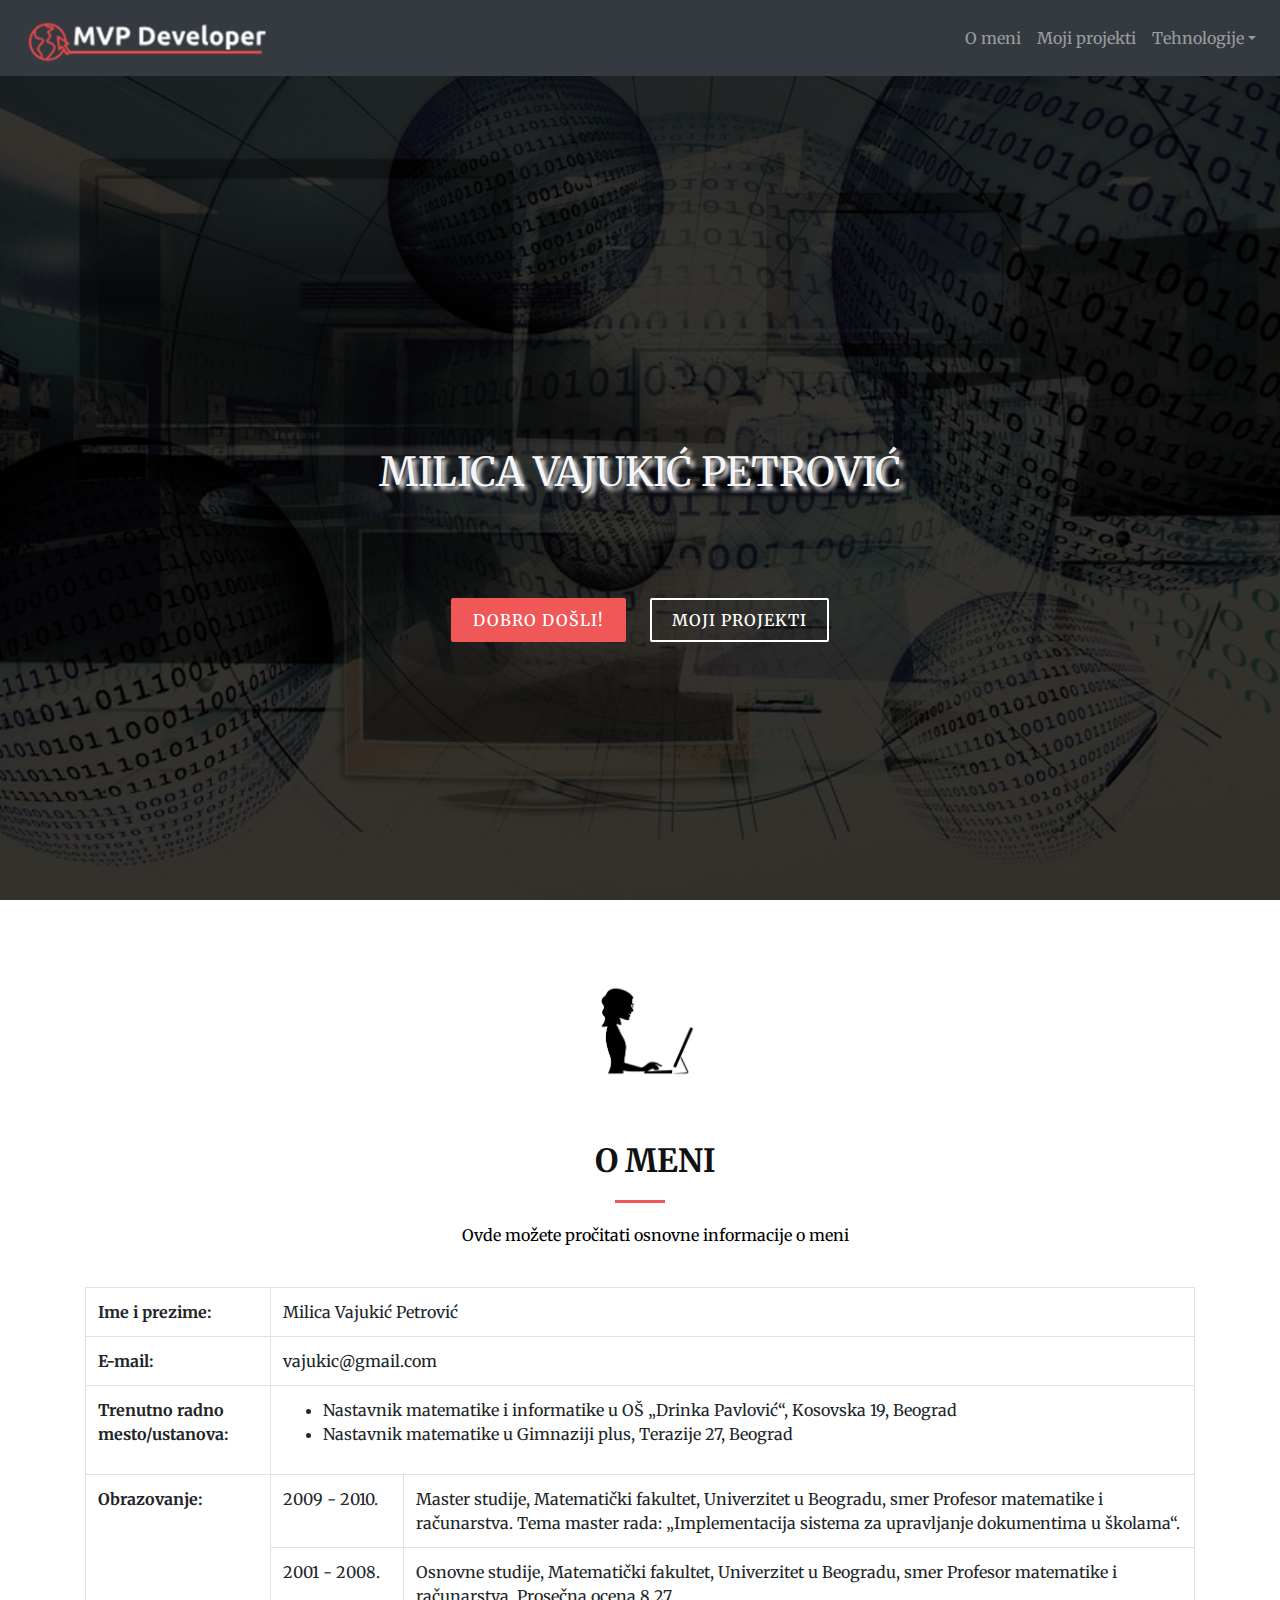
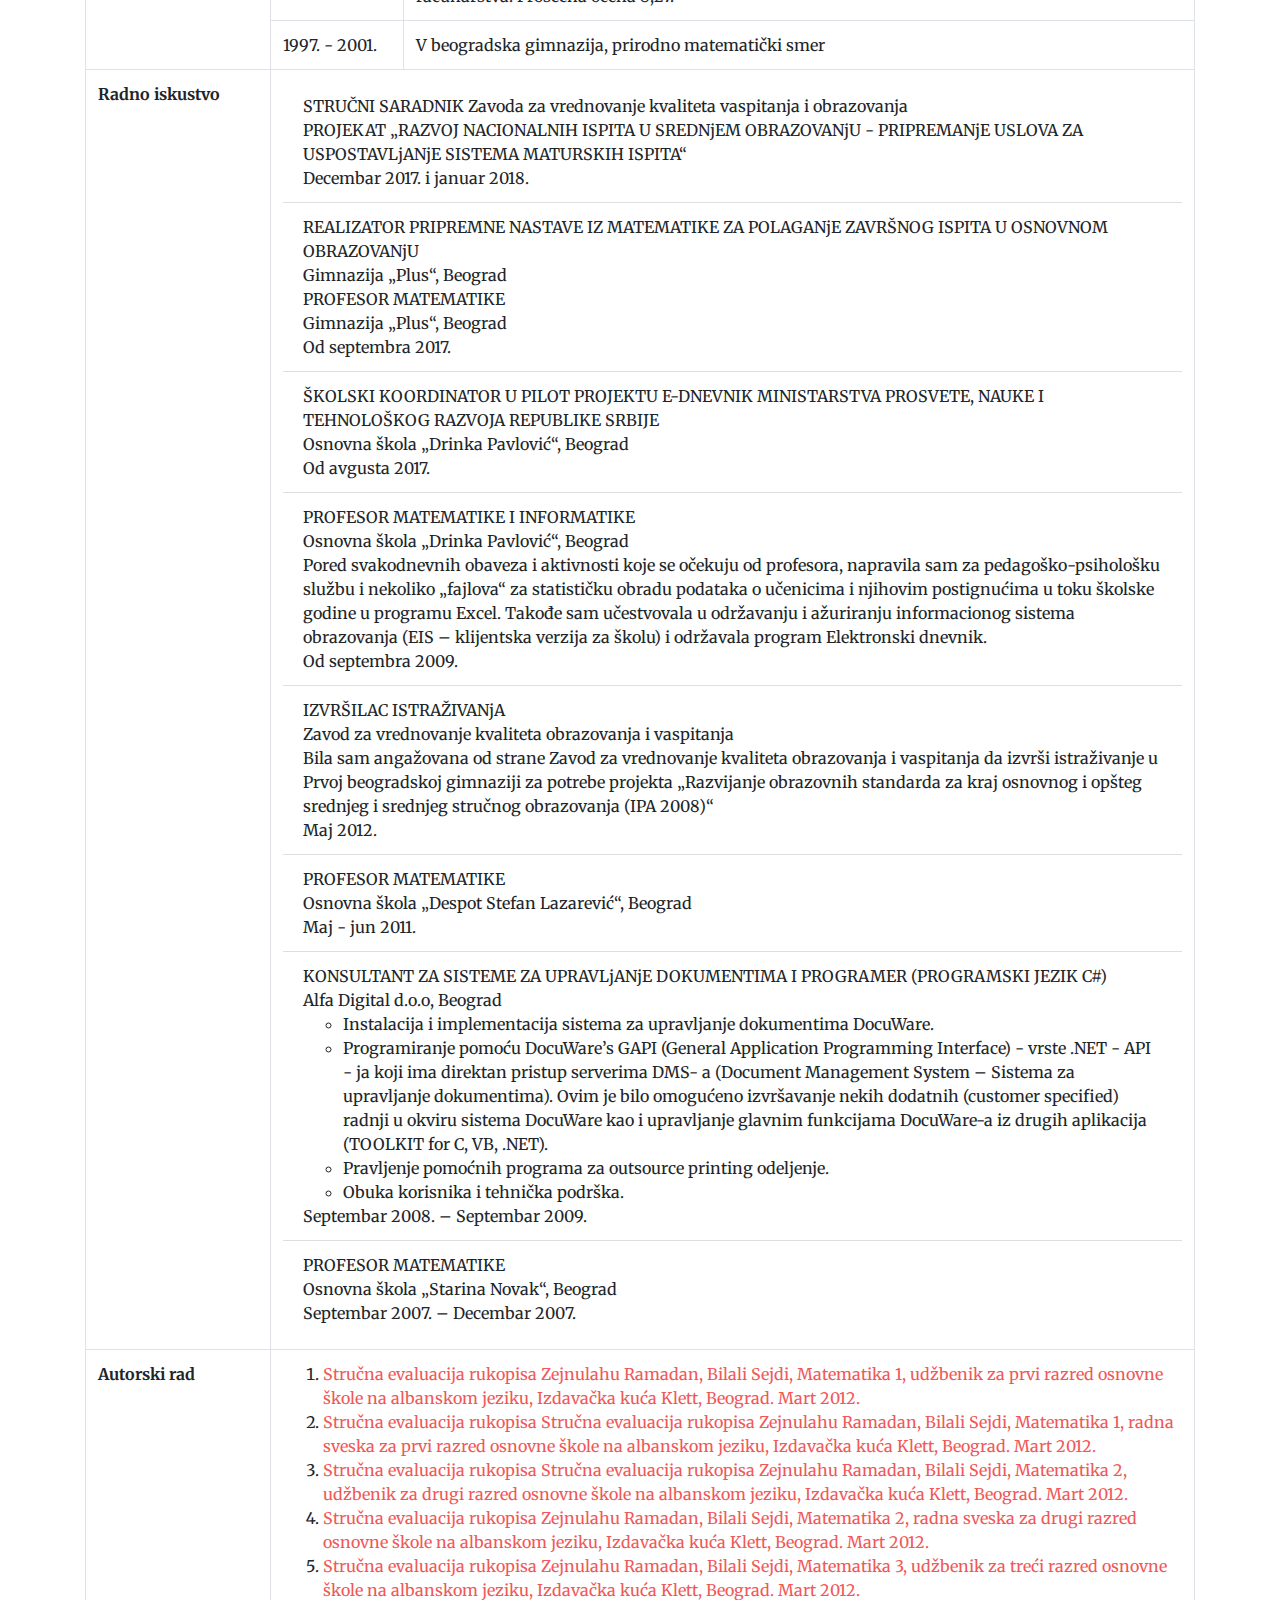
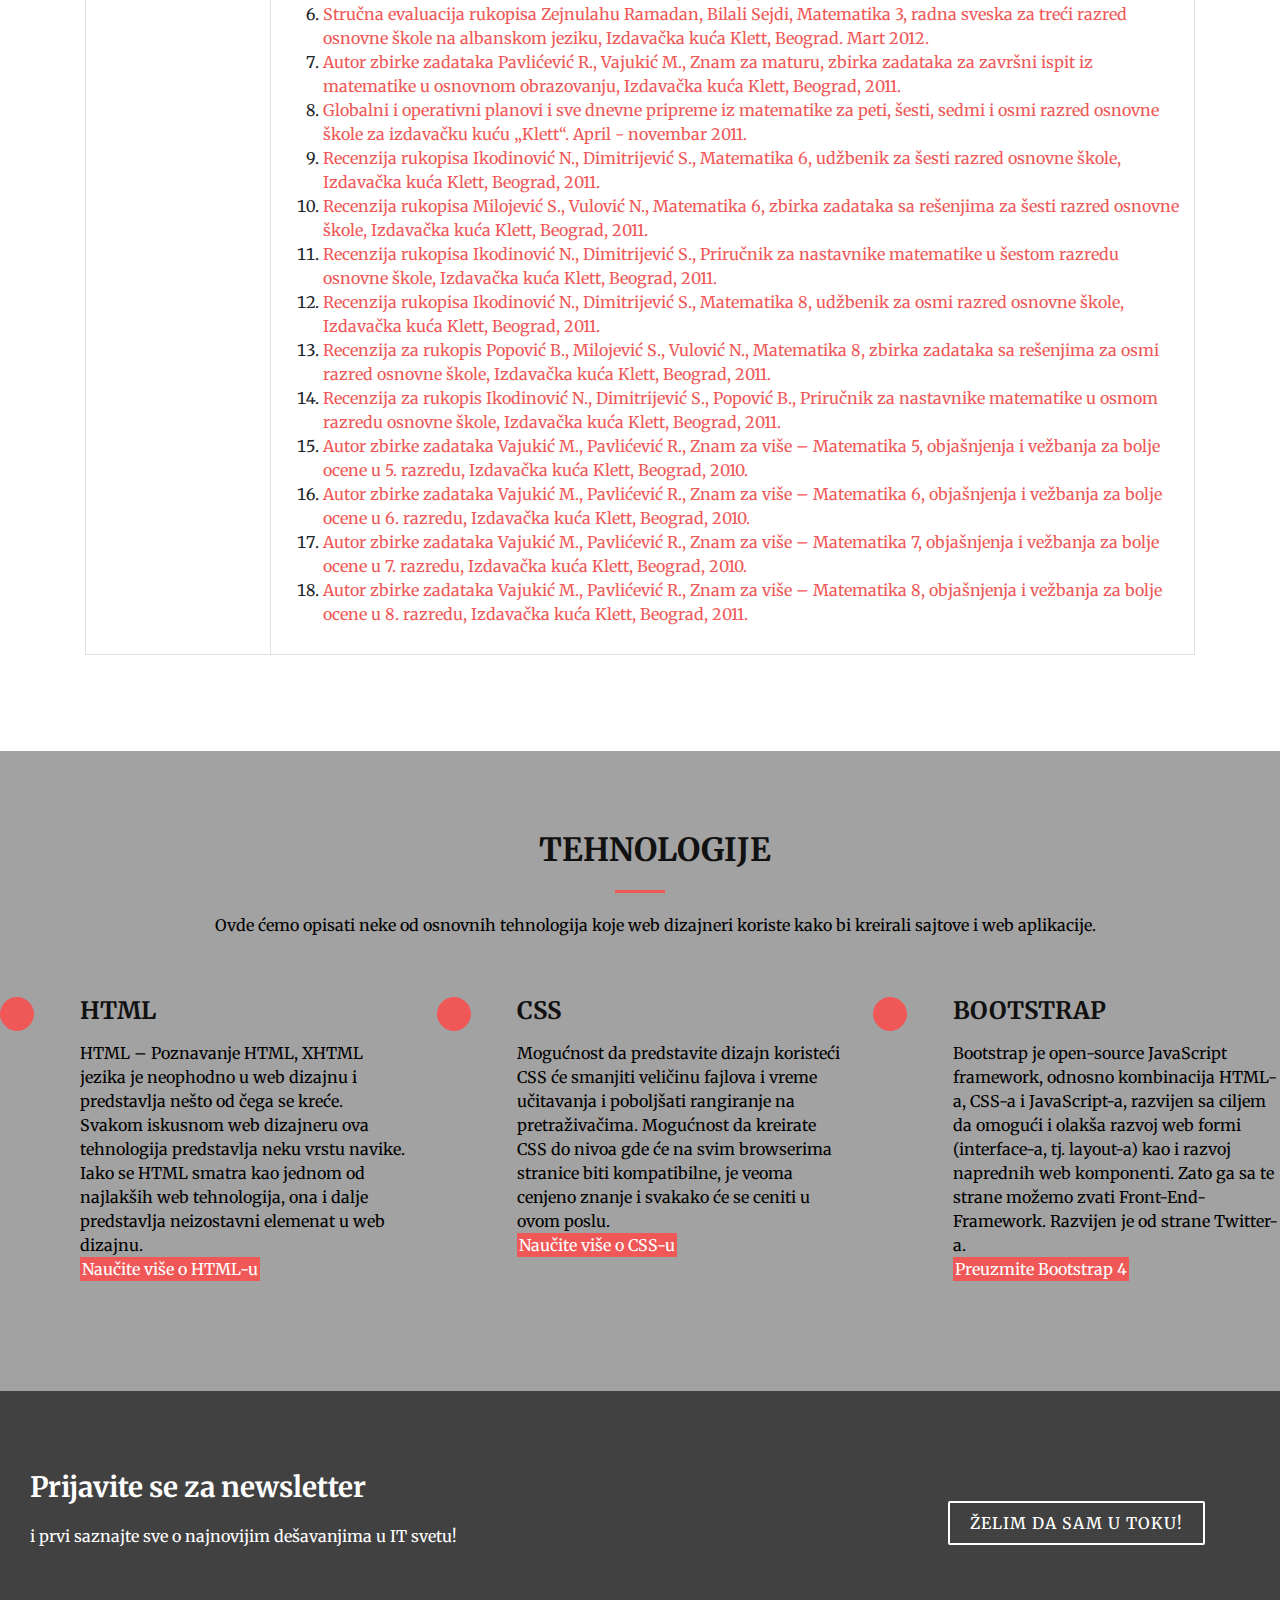
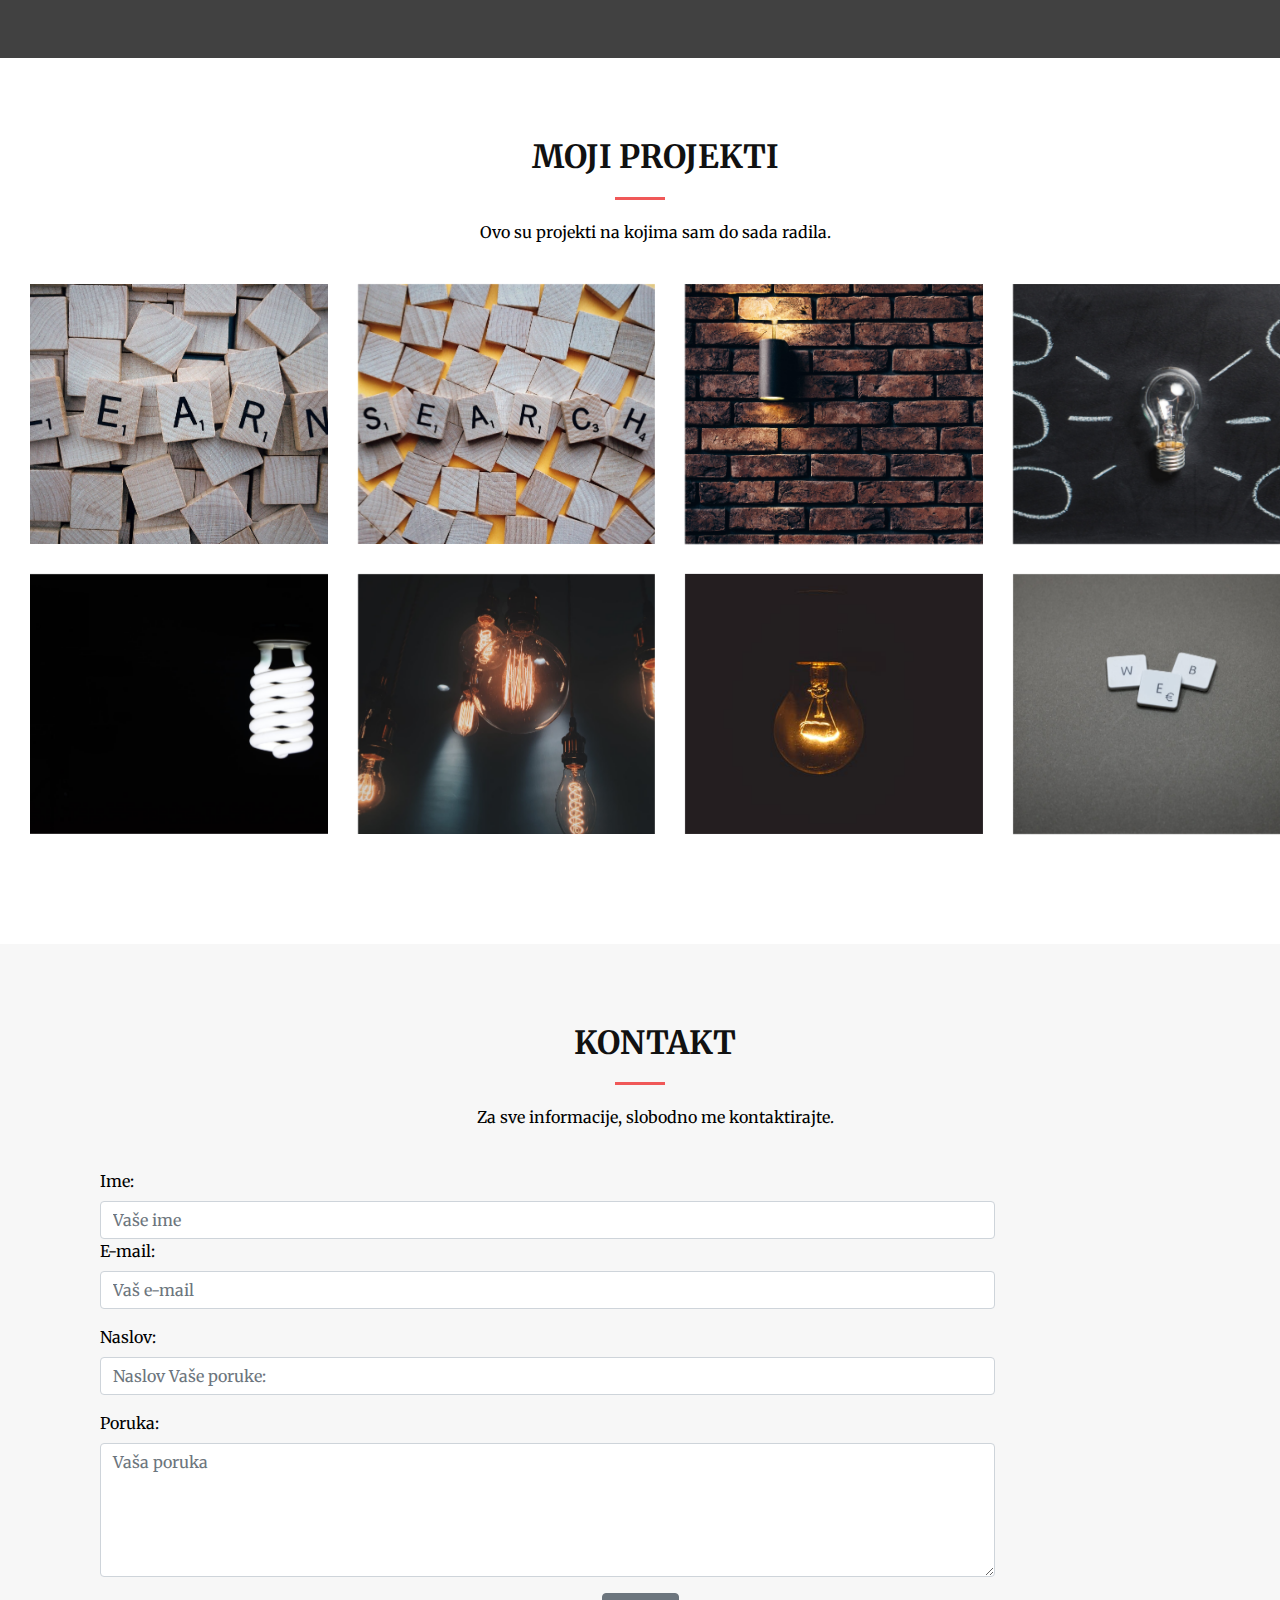
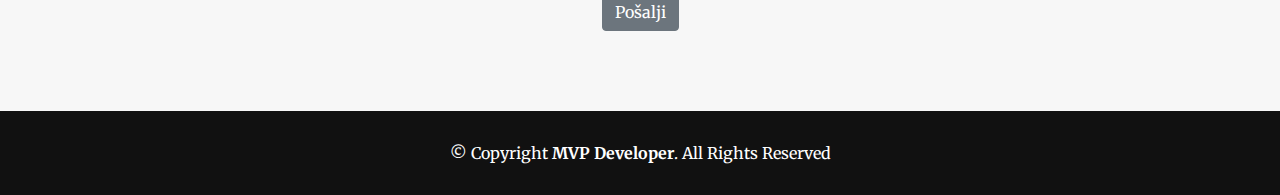
==== index.html @ 49ce1f2b "Prva verzija sajta" ====
<!DOCTYPE html>
<html lang="en">

<head>
  <meta charset="utf-8">
  <title>Milica Vajukic Petrović</title>
  <meta content="width=device-width, initial-scale=1.0" name="viewport">
  <meta content="" name="keywords">
  <meta content="" name="description">

  <link href="img/milica.ico" rel="shortcut icon">


  <!-- Google Fonts -->
  <link href="https://fonts.googleapis.com/css?family=Merriweather" rel="stylesheet">


  <link rel="stylesheet" href="https://maxcdn.bootstrapcdn.com/bootstrap/4.3.1/css/bootstrap.min.css">
  <script src="https://ajax.googleapis.com/ajax/libs/jquery/3.3.1/jquery.min.js"></script>
  <script src="https://cdnjs.cloudflare.com/ajax/libs/popper.js/1.14.7/umd/popper.min.js"></script>
  <script src="https://maxcdn.bootstrapcdn.com/bootstrap/4.3.1/js/bootstrap.min.js"></script>

  <link href="style.css" rel="stylesheet">
  <!-- ikonice za fb, ig, linkedin, twitter  -->
  <link rel='stylesheet' href='https://use.fontawesome.com/releases/v5.7.0/css/all.css'
    integrity='sha384-lZN37f5QGtY3VHgisS14W3ExzMWZxybE1SJSEsQp9S+oqd12jhcu+A56Ebc1zFSJ' crossorigin='anonymous'>

</head>

<body>

  <!--==========================
  NAVIGATION BAR
  ============================-->

  <nav class="navbar navbar-expand-md navbar navbar-dark bg-dark fixed-top">
    <a class="navbar-brand" href="#"><img src="img/logo.png" style="height:50px;"></a>

    <button class="navbar-toggler" type="button" data-toggle="collapse" data-target="#collapseid">
      <span class="navbar-toggler-icon"></span>
    </button>

    <div class="collapse navbar-collapse pull-right" id="collapseid">

      <ul class="navbar-nav ml-auto">

        <li class="nav-item">
          <a class="nav-link" href="#oMeni">O meni</a>
        </li>
        <li class="nav-item">
          <a class="nav-link" href="#portfolio">Moji projekti</a>
        </li>

        <li class="nav-item dropdown">
          <a class="nav-link dropdown-toggle" href="#" id="navbardrop" data-toggle="dropdown">Tehnologije</a>
          <div class="dropdown-menu">
            <a class="dropdown-item" href="#services">HTML</a>
            <a class="dropdown-item" href="#services">CSS</a>
            <a class="dropdown-item" href="#services">Boostrap</a>
          </div>
        </li>
      </ul>
    </div>
  </nav>

  <section id="omotac">
    <div class="omotac-container">

      <h1 class="mx-auto">Milica Vajukić Petrović</h1>
      <br>
      <br>
      <br>
      <div class="actions">
        <a href="#oMeni" class="dugme1">Dobro došli!</a>
        <a href="#portfolio" class="dugme2">Moji projekti</a>
      </div>
    </div>
    </div>
  </section>



  <!--==========================
  Section O Meni
  ============================-->

  <section id="oMeni">
    <div class="container">
      <div class="row">
        <div class="col-md-12">
          <div class="infoMVP">
            <img class=" pic mx-auto d-block" src="img/mvp.png" alt="">
            <div class="social">
              <a href="https://twitter.com"><i class="fab fa-twitter"></i></a>
              <a href="https://www.facebook.com"><i class="fab fa-facebook"></i></a>
              <a href="https://www.linkedin.com"><i class="fab fa-linkedin"></i></a>
              <a href="https://www.instagram.com"><i class="fab fa-instagram"></i></a>
            </div>
          </div>

          <h3 class="section-title">O meni</h3>
          <div class="section-title-divider"></div>
          <p class="section-description">Ovde možete pročitati osnovne informacije o meni</p>
          <div class="table-responsive-sm">
            <table class="table table-bordered table-hover">
              <tr>
                <th>Ime i prezime:</th>
                <td colspan="2">Milica Vajukić Petrović</td>
              </tr>
              <tr>
                <th>E-mail:</th>
                <td colspan="2">vajukic@gmail.com</td>
              </tr>
              <tr>
                <th>Trenutno radno mesto/ustanova:</th>
                <td colspan="2">
                  <ul>
                    <li>Nastavnik matematike i informatike u OŠ „Drinka Pavlović“,
                      Kosovska 19, Beograd</li>
                    <li>Nastavnik matematike u Gimnaziji plus, Terazije 27,
                      Beograd</li>
                  </ul>
                </td>
              </tr>
              <tr>
              <tr>
                <th rowspan="4">Obrazovanje:</th>
              <tr>
                <td style="width: 12%">2009 - 2010.</td>
                <td>Master studije, Matematički fakultet,
                  Univerzitet u Beogradu, smer Profesor matematike
                  i računarstva. Tema master rada: „Implementacija
                  sistema za upravljanje dokumentima u školama“.</td>
              </tr>
              <tr>
                <td>2001 - 2008.</td>
                <td>Osnovne studije, Matematički fakultet,
                  Univerzitet u Beogradu, smer Profesor matematike
                  i računarstva. Prosečna ocena 8,27.</td>
              </tr>
              <tr>
                <td>1997. - 2001.</td>
                <td>V beogradska gimnazija, prirodno matematički smer</td>
              </tr>
              </tr>
              <tr>
                <th>Radno iskustvo</th>
                <td colspan="2">
                  <ul class="list-group list-group-flush">
                    <li class="list-group-item">STRUČNI SARADNIK Zavoda za vrednovanje kvaliteta vaspitanja i
                      obrazovanja
                      <br>
                      PROJEKAT „RAZVOJ NACIONALNIH ISPITA U SREDNjEM OBRAZOVANjU -
                      PRIPREMANjE USLOVA ZA USPOSTAVLjANjE SISTEMA MATURSKIH ISPITA“
                      <br>Decembar 2017. i januar 2018.</li>
                    <li class="list-group-item">REALIZATOR PRIPREMNE NASTAVE IZ MATEMATIKE ZA
                      POLAGANjE ZAVRŠNOG ISPITA U OSNOVNOM OBRAZOVANjU
                      <br>
                      Gimnazija „Plus“, Beograd
                      <br>
                      PROFESOR MATEMATIKE
                      <br>
                      Gimnazija „Plus“, Beograd
                      <br> Od septembra 2017.</li>
                    <li class="list-group-item">ŠKOLSKI KOORDINATOR U PILOT PROJEKTU E-DNEVNIK MINISTARSTVA PROSVETE,
                      NAUKE I TEHNOLOŠKOG RAZVOJA REPUBLIKE SRBIJE
                      <br>
                      Osnovna škola „Drinka Pavlović“, Beograd
                      <br> Od avgusta 2017.</li>
                    <li class="list-group-item">PROFESOR MATEMATIKE I INFORMATIKE
                      <br> Osnovna škola „Drinka Pavlović“, Beograd
                      <br> Pored svakodnevnih obaveza i aktivnosti koje se očekuju
                      od profesora, napravila sam za pedagoško-psihološku službu i
                      nekoliko „fajlova“ za statističku obradu podataka o učenicima i
                      njihovim postignućima u toku školske godine u programu Excel.
                      Takođe sam učestvovala u održavanju i ažuriranju informacionog
                      sistema obrazovanja (EIS – klijentska verzija za školu) i
                      održavala program Elektronski dnevnik. <br>
                      Od septembra 2009.</li>
                    <li class="list-group-item">IZVRŠILAC ISTRAŽIVANjA
                      <br> Zavod za vrednovanje kvaliteta obrazovanja i vaspitanja
                      <br> Bila sam angažovana od strane Zavod za vrednovanje kvaliteta
                      obrazovanja i vaspitanja da izvrši istraživanje u
                      Prvoj beogradskoj gimnaziji za potrebe projekta „Razvijanje
                      obrazovnih standarda za kraj osnovnog i opšteg srednjeg i
                      srednjeg stručnog obrazovanja (IPA 2008)“
                      <br>
                      Maj 2012.
                    </li>
                    <li class="list-group-item">PROFESOR MATEMATIKE
                      <br>
                      Osnovna škola „Despot Stefan Lazarević“, Beograd
                      <br>
                      Maj - jun 2011.
                    </li>
                    <li class="list list-group-item">

                      KONSULTANT ZA SISTEME ZA UPRAVLjANjE DOKUMENTIMA I PROGRAMER
                      (PROGRAMSKI JEZIK C#)
                      <br>
                      Alfa Digital d.o.o, Beograd
                      <br>
                      <ul>
                        <li> Instalacija i implementacija sistema za upravljanje
                          dokumentima DocuWare. </li>
                        <li>Programiranje pomoću DocuWare’s GAPI (General Application
                          Programming Interface) - vrste .NET - API - ja koji ima direktan
                          pristup serverima DMS- a (Document Management System –
                          Sistema za upravljanje dokumentima). Ovim je bilo omogućeno
                          izvršavanje nekih dodatnih (customer specified) radnji u okviru
                          sistema DocuWare kao i upravljanje glavnim funkcijama
                          DocuWare-a iz drugih aplikacija (TOOLKIT for C, VB, .NET). </li>
                        <li>Pravljenje pomoćnih programa za outsource printing odeljenje.</li>
                        <li>Obuka korisnika i tehnička podrška.</li>
                      </ul>
                      Septembar 2008. – Septembar 2009.
                    </li>
                    <li class="list list-group-item"> PROFESOR MATEMATIKE
                      <br> Osnovna škola „Starina Novak“, Beograd
                      <br> Septembar 2007. – Decembar 2007.</li>
                  </ul>
                </td>
              </tr>
              <tr>
                <th>Autorski rad</th>
                <td colspan="2">
                  <ol>
                    <li> <a
                        href="http://www.klett.rs/proizvod/udzbenici-na-jezicima-nacionalnih-manjina/albanski-jezik/matematika/matematika-1-udzbenik-n">Stručna
                        evaluacija rukopisa
                        Zejnulahu Ramadan, Bilali Sejdi, Matematika 1, udžbenik za prvi razred osnovne škole na
                        albanskom
                        jeziku, Izdavačka kuća Klett, Beograd. Mart 2012. </a></li>
                    <li>
                      <a
                        href="http://www.klett.rs/proizvod/udzbenici-na-jezicima-nacionalnih-manjina/albanski-jezik/matematika/matematika-1-radna-sves">Stručna
                        evaluacija rukopisa
                        Stručna evaluacija rukopisa
                        Zejnulahu Ramadan, Bilali Sejdi, Matematika 1, radna sveska za prvi razred osnovne škole na
                        albanskom jeziku, Izdavačka kuća Klett, Beograd. Mart 2012. </a></li>
                    </li>
                    <li><a
                        href="http://www.klett.rs/proizvod/udzbenici-na-jezicima-nacionalnih-manjina/albanski-jezik/matematika/matematika-2-udzbenik-n">Stručna
                        evaluacija rukopisa
                        Stručna evaluacija rukopisa
                        Zejnulahu Ramadan, Bilali Sejdi, Matematika 2, udžbenik za drugi razred osnovne škole na
                        albanskom jeziku, Izdavačka kuća Klett, Beograd. Mart 2012. </a>
                    </li>
                    <li><a
                        href="http://www.klett.rs/proizvod/udzbenici-na-jezicima-nacionalnih-manjina/albanski-jezik/matematika/matematika-2-radna-sves">
                        Stručna evaluacija rukopisa Zejnulahu Ramadan, Bilali Sejdi, Matematika 2, radna sveska za drugi
                        razred osnovne škole na albanskom
                        jeziku, Izdavačka kuća Klett, Beograd. Mart 2012.</a>
                    </li>
                    <li> <a
                        href="http://www.klett.rs/proizvod/udzbenici-na-jezicima-nacionalnih-manjina/albanski-jezik/matematika/matematika-3-udzbenik-n">
                        Stručna evaluacija rukopisa
                        Zejnulahu Ramadan, Bilali Sejdi, Matematika 3, udžbenik za treći razred osnovne škole na
                        albanskom
                        jeziku, Izdavačka kuća Klett, Beograd. Mart 2012.</a></li>
                    <li> <a
                        href="http://www.klett.rs/proizvod/udzbenici-na-jezicima-nacionalnih-manjina/albanski-jezik/matematika/matematika-3-radna-sves">
                        Stručna evaluacija rukopisa
                        Zejnulahu Ramadan, Bilali Sejdi, Matematika 3, radna sveska za treći razred osnovne škole na
                        albanskom jeziku, Izdavačka kuća Klett, Beograd. Mart 2012.</a></li>
                    <li> <a href="http://www.znamzavise.rs/index.php?spage_id=38&lang=srpski">
                        Autor zbirke zadataka
                        Pavlićević R., Vajukić M., Znam za maturu, zbirka zadataka za završni ispit iz matematike u
                        osnovnom obrazovanju, Izdavačka kuća Klett, Beograd, 2011.</a></li>
                    <li> <a href="http://www.klett.rs/baza-znanja/5549"> Globalni i operativni planovi i sve dnevne
                        pripreme iz matematike za peti, šesti, sedmi i
                        osmi
                        razred osnovne škole za izdavačku kuću „Klett“. April - novembar 2011. </a></li>
                    <li> <a href="http://www.klett.rs/node/2048"> Recenzija rukopisa
                        Ikodinović N., Dimitrijević S., Matematika 6, udžbenik za šesti razred osnovne škole, Izdavačka
                        kuća Klett, Beograd, 2011.</a></li>
                    <li> <a href="http://www.klett.rs/node/2049">
                        Recenzija rukopisa
                        Milojević S., Vulović N., Matematika 6, zbirka zadataka sa rešenjima za šesti razred osnovne
                        škole, Izdavačka kuća Klett, Beograd, 2011.</a></li>
                    <li> <a href="http://www.klett.rs/node/2033">
                        Recenzija rukopisa
                        Ikodinović N., Dimitrijević S., Priručnik za nastavnike matematike u šestom razredu osnovne
                        škole,
                        Izdavačka kuća Klett, Beograd, 2011.</a> </li>
                    <li> <a href="http://www.klett.rs/proizvod/osnovna-skola/osmi-razred/matematika-8-udzbenik">
                        Recenzija rukopisa
                        Ikodinović N., Dimitrijević S., Matematika 8, udžbenik za osmi razred osnovne škole, Izdavačka
                        kuća Klett, Beograd, 2011.</a></li>
                    <li> <a href="http://www.klett.rs/node/2056"> Recenzija za rukopis
                        Popović B., Milojević S., Vulović N., Matematika 8, zbirka zadataka sa rešenjima za osmi razred
                        osnovne škole, Izdavačka kuća Klett, Beograd, 2011. </a></li>
                    <li><a href="http://www.klett.rs/node/2035"> Recenzija za rukopis
                        Ikodinović N., Dimitrijević S., Popović B., Priručnik za nastavnike matematike u osmom razredu
                        osnovne škole, Izdavačka kuća Klett, Beograd, 2011.</a></li>
                    <li> <a href="http://www.znamzavise.rs/index.php?page_id=455&lang=srpski">
                        Autor zbirke zadataka
                        Vajukić M., Pavlićević R., Znam za više – Matematika 5, objašnjenja i vežbanja za bolje ocene u
                        5.
                        razredu, Izdavačka kuća Klett, Beograd, 2010.</a> </li>
                    <li> <a href="http://www.znamzavise.rs/index.php?page_id=458&lang=srpski">
                        Autor zbirke zadataka
                        Vajukić M., Pavlićević R., Znam za više – Matematika 6, objašnjenja i vežbanja za bolje ocene u
                        6.
                        razredu, Izdavačka kuća Klett, Beograd, 2010. </a> </li>
                    <li> <a href="http://www.znamzavise.rs/index.php?page_id=461&lang=srpski">
                        Autor zbirke zadataka
                        Vajukić M., Pavlićević R., Znam za više – Matematika 7, objašnjenja i vežbanja za bolje ocene u
                        7.
                        razredu, Izdavačka kuća Klett, Beograd, 2010. </a></li>
                    <li> <a href="http://www.znamzavise.rs/index.php?page_id=464&lang=srpski"> Autor zbirke zadataka
                        Vajukić M., Pavlićević R., Znam za više – Matematika 8, objašnjenja i vežbanja za bolje ocene u
                        8.
                        razredu, Izdavačka kuća Klett, Beograd, 2011.</a>
                    </li>
                  </ol>
                </td>
              </tr>
            </table>
          </div>

        </div>
      </div>
  </section>

  <!--==============================
  Section o nekim web tehnologijama
  ===================================-->
  <section id="tehn">

    <div class="row">
      <div class="col-md-12">
        <h3 class="section-title">Tehnologije</h3>
        <div class="section-title-divider"></div>
        <p class="section-description">Ovde ćemo opisati neke od osnovnih tehnologija koje web dizajneri koriste kako bi
          kreirali sajtove i web aplikacije.</p>
      </div>
    </div>

    <div class="row">
      <div class="col-md-4 service-item">
        <div id="html" class="service-icon"><i class="fab fa-html5"></i></div>
        <h4 class="service-title"><a href="https://www.w3schools.com/html/">HTML</a></h4>
        <p class="service-description">HTML – Poznavanje HTML, XHTML jezika je neophodno u web dizajnu i predstavlja
          nešto od čega se kreće. Svakom iskusnom web dizajneru ova tehnologija predstavlja neku vrstu navike. Iako se
          HTML smatra kao jednom od najlakših web tehnologija, ona i dalje predstavlja neizostavni elemenat u web
          dizajnu.
          <br>
          <a href="https://www.w3schools.com/html/" class="dugme1">Naučite više o HTML-u</a>
        </p>
      </div>
      <div class="col-md-4 service-item">
        <div class="service-icon"><i class="fab fa-css3-alt"></i></div>
        <h4 class="service-title"><a href="https://www.w3schools.com/css/">CSS</a></h4>
        <p class="service-description">Mogućnost da predstavite dizajn koristeći CSS će smanjiti veličinu fajlova i
          vreme učitavanja i poboljšati rangiranje na pretraživačima. Mogućnost da kreirate CSS do nivoa gde će na
          svim browserima stranice biti kompatibilne, je veoma cenjeno znanje i svakako će se ceniti u ovom poslu.
          <br>
          <a href="https://www.w3schools.com/css/" class="dugme1">Naučite više o CSS-u</a>
        </p>
      </div>
      <div class="col-md-4 service-item">
        <!-- ne mogu da nađem ikonicu za Bootstrap -->
        <div class="service-icon"><i class="fab fa-blogger-b"></i></div>
        <h4 class="service-title"><a href="https://getbootstrap.com/">Bootstrap</a></h4>
        <p class="service-description">Bootstrap je open-source JavaScript framework, odnosno kombinacija HTML-a,
          CSS-a i JavaScript-a, razvijen sa ciljem da omogući i olakša razvoj web formi (interface-a, tj. layout-a)
          kao i razvoj naprednih web komponenti. Zato ga sa te strane možemo zvati Front-End-Framework.
          Razvijen je od strane Twitter-a.
          <br>
          <a href="https://getbootstrap.com/docs/4.3/getting-started/download/" class="dugme1">Preuzmite Bootstrap
            4</a>
        </p>
      </div>

    </div>

  </section>

  <!--==========================
  Newseletter Section
  ============================-->
  <section id="subscribe">
    <div class="row">
      <div class="col-md-8 ml">
        <h3 class="subscribe-title">Prijavite se za newsletter</h3>
        <p class="subscribe-text"> i prvi saznajte sve o najnovijim dešavanjima u IT svetu!</p>
      </div>
      <div class="col-md-4 subscribe-btn-container">
        <a class="subscribe-btn" href="newsletter.html">Želim da sam u toku!</a>
      </div>
    </div>

  </section>

  <!--=============================
  Porfolio Section - o projektima
  ==============================-->
  <section id="portfolio">
    <div class="row">
      <div class="col-md-12">
        <h3 class="section-title">Moji projekti</h3>
        <div class="section-title-divider"></div>
        <p class="section-description">Ovo su projekti na kojima sam do sada radila.</p>
      </div>
    </div>


    <div class="row">
      <div class="col-md-3">
        <a class="portfolio-item" style="background-image: url(img/1.jpeg);" href="">
          <div class="tekst">
            <h4>Prvi projekat</h4>
            <span>Ovo je fenomenalan prvi projekat.</span>
          </div>
        </a>
      </div>

      <div class="col-md-3">
        <a class="portfolio-item" style="background-image: url(img/2.jpeg);" href="">
          <div class="tekst">
            <h4>Drugi projekat</h4>
            <span>Ovo je briljantan drugi projekat.</span>
          </div>
        </a>
      </div>

      <div class="col-md-3">
        <a class="portfolio-item" style="background-image: url(img/3.jpeg);" href="">
          <div class="tekst">
            <h4>Treći projekat</h4>
            <span>Ovo je poseban treći projekat.</span>
          </div>
        </a>
      </div>

      <div class="col-md-3">
        <a class="portfolio-item" style="background-image: url(img/4.jpeg);" href="">
          <div class="tekst">
            <h4>Četvrti projekat</h4>
            <span>Ovo je impresivan četvrti projekat.</span>
          </div>
        </a>
      </div>

      <div class="col-md-3">
        <a class="portfolio-item" style="background-image: url(img/5.jpeg);" href="">
          <div class="tekst">
            <h4>Peti projekat</h4>
            <span>Ovo je vanserijski peti projekat.</span>
          </div>
        </a>
      </div>

      <div class="col-md-3">
        <a class="portfolio-item" style="background-image: url(img/6.jpeg);" href="">
          <div class="tekst">
            <h4>Šesti projekat</h4>
            <span>Ovo je odličan šesti projekat</span>
          </div>
        </a>
      </div>

      <div class="col-md-3">
        <a class="portfolio-item" style="background-image: url(img/7.jpeg);" href="">
          <div class="tekst">
            <h4>Sedmi projekat</h4>
            <span>Ovo je sjajan sedmi projekat</span>
          </div>
        </a>
      </div>

      <div class="col-md-3">
        <a class="portfolio-item" style="background-image: url(img/8.jpeg);" href="">
          <div class="tekst">
            <h4>Osmi projekat</h4>
            <span>Ovo je poslednji osmi projekat.</span>
          </div>
        </a>
      </div>
    </div>
  </section>



  <!--==========================
  Kontakt Section
  ============================-->
  <section id="contact">
    <div class="row">
      <div class="col-md-12">
        <h3 class="section-title">Kontakt</h3>
        <div class="section-title-divider"></div>
        <p class="section-description">Za sve informacije, slobodno me kontaktirajte.</p>
      </div>
    </div>

    <div class="container">
      <form class="form-horizontal">
        <div class="form-group">
          <label class="control-label col-sm-2" for="name">Ime:</label>
          <div class="col-sm-10">
            <input type="name" class="form-control" id="name" placeholder="Vaše ime" name="name" data-rule="minlen:3"
              data-msg="Molim Vas, unesite ime od bar 3 karaktera.">
          </div>

          <div class="form-group">
            <label class="control-label col-sm-2" for="email">E-mail:</label>
            <div class="col-sm-10">
              <input type="email" class="form-control" id="email" placeholder="Vaš e-mail" name="email">
            </div>
          </div>
          <div class="form-group">
            <label class="control-label col-sm-2" for="subject">Naslov:</label>
            <div class="col-sm-10">
              <input type="subject" class="form-control" id="subject" placeholder="Naslov Vaše poruke:" name="subject">
            </div>
          </div>
          <div class="form-group">
            <label class="control-label col-sm-2" for="message">Poruka:</label>
            <div class="col-sm-10">
              <textarea class="form-control" name="message" rows="5" placeholder="Vaša poruka"></textarea>
            </div>
          </div>
        </div>
        <div class="text-center"><a href="#infoAlert" class="btn btn-secondary" role="button">Pošalji</a> </div>
      </form>
    </div>
    </div>
    </div>
  </section>
  <!--==========================
  Footer
============================-->
  <footer id="footer">
    <div class="container">
      <div class="row">
        <div class="col-md-12">
          <div class="copyright">
            &copy; Copyright <strong>MVP Developer</strong>. All Rights Reserved
          </div>
        </div>
      </div>
  </footer>


</body>

</html>
---- style.css ----
body {
    background: rgb(163, 162, 162);
    color: black;
    font-family: 'Merriweather', serif;
  }
  
  a {
    color:rgb(240, 88, 88);
    transition: 0.5s;
  }
  
  a:hover, a:active, a:focus {
    color: #03c5ec;
    outline: none;
    text-decoration: none;
  }
  
  p {
    padding: 0;
    margin: 0 0 30px 30px;
  }
  
  h1, h2, h3, h4, h5, h6 {
    font-family: 'Merriweather', serif;
    font-weight: 400;
    margin: 0 0 20px 30px;
    padding: 0;
  }
  
  h1 {    
      text-shadow: 4px 4px 4px rgb(243, 240, 240);  
      color: #f6f6f6;  
      text-align: center;
      text-transform: uppercase;
      animation: bounceIn 2s alternate infinite ease-in-out;      
      margin-top: 200px;
    }
    
    @keyframes bounceIn{
      0%, 100% { 
        transform: scale(0.1); 
        transform: scale(0.1);
        opacity: 0;
      } 
    
      33% { 
        transform: scale(1.2); 
        transform: scale(1.2);
        opacity: 1;
      } 
             
      66% { 
        transform: scale(0.8); 
        transform: scale(0.8);        
      }
    }
    
    
    
  #omotac {
    display: table;
    width: 100%;
    height: 100vh; /* 100% visine pregledača */
    background: url(img/monitor-862116_960_720.jpg) top center;
    background-size: cover;
  }
        
  #omotac .omotac-container {    
    /* zatamljena pozadina */
    background: rgba(0, 0, 0, 0.8);
    display: table-cell;
    margin: 0;
    padding: 0;
    text-align: center;
    vertical-align: middle;
  }
  
  #omotac .h1 {
    margin: 30px 0 10px 0;
    font-weight: 700;
    line-height: 48px;
    text-transform: uppercase;
    color: white;
  }
    
  #omotac h2 {
    color: #999;
    margin-bottom: 50px;
  }
    
  #omotac .actions a {
    font-family: 'Merriweather', serif;
    text-transform: uppercase;
    font-weight: 500;
    font-size: 16px;
    letter-spacing: 1px;
    display: inline-block;
    padding: 8px 20px;
    border-radius: 2px;   
    margin: 10px;
  }
  
  #omotac .dugme1 {
    background: rgb(240, 88, 88);
    border: 2px solid rgb(240, 88, 88);
    color: white;
  }
  
  #omotac .dugme1:hover {
    background: none;
    border: 2px solid white;
    color: white;
  }
  
  #omotac .dugme2 {
    border: 2px solid white;
    color: white;
  }
  
  #omotac .dugme2:hover {
    background:rgb(240, 88, 88);
    border: 2px solid rgb(240, 88, 88);
  }
      

    .section-title {
    font-size: 32px;
    color: #111;
    text-transform: uppercase;
    text-align: center;
    font-weight: 700;
  }

  .section-description {
    text-align: center;
    margin-bottom: 40px;
  }
   .section-title-divider {
    width: 50px;
    height: 3px;
    background:rgb(240, 88, 88);
    margin: 0 auto;
    margin-bottom: 20px;
  }
    
  #oMeni {
    background: white;
    padding: 80px 0;
  }
    
  
   #tehn {   
    padding: 80px 0 60px 0;
  }

  #tehn .dugme1 {
    background: rgb(240, 88, 88);
    border: 2px solid rgb(240, 88, 88);
    color: white;
  }
  
  #tehn .dugme1:hover {
    background: none;
    border: 2px solid rgb(98,98,98);
    color: rgb(98,98,98);
  }
  
  #tehn .service-item {
    margin-bottom: 20px;
    margin-top: 20px;
  }
  
  #tehn .service-icon {
    float: left;
    background:rgb(240, 88, 88);
    padding: 16px;
    border-radius: 50%;
    transition: 0.5s;
    border: 1px solid rgb(240, 88, 88);
  }
  
  #tehn .service-icon i {
    color: white;
    font-size: 24px;
  }
  
  #tehn .service-item:hover .service-icon {
    background: white;
  }
  
  #tehn .service-item:hover .service-icon i {
    color:rgb(240, 88, 88);
  }
  
  #tehn .service-title {
    margin-left: 80px;
    font-weight: 700;
    margin-bottom: 15px;
    text-transform: uppercase;
  }
  
  #tehn .service-title a {
    color: #111;
  }
  
  #tehn .service-description {
    margin-left: 80px;
    line-height: 24px;
  }
  

  /* Subscribe Section
  --------------------------------*/
  #subscribe {
    background: linear-gradient(rgba(0, 0, 0, 0.6), rgba(0, 0, 0, 0.6)), url(../img/subscribe-bg.jpg) fixed center center;
    background-size: cover;
    padding: 80px 0;
  }
  
  #subscribe .subscribe-title {
    color: white;
    font-size: 28px;
    font-weight: 700;
  }
  
  #subscribe .subscribe-text {
    color: white;
  }
  
  #subscribe .subscribe-btn-container {
    text-align: center;
    padding-top: 20px;
  }
  
  #subscribe .subscribe-btn {
    font-family: 'Merriweather', serif;
    text-transform: uppercase;
    font-weight: 500;
    font-size: 16px;
    letter-spacing: 1px;
    display: inline-block;
    padding: 8px 20px;
    border-radius: 2px;
    transition: 0.5s;
    margin: 10px;
    border: 2px solid white;
    color: white;
  }
  
  #subscribe .subscribe-btn:hover {
    background:rgb(240, 88, 88);
    border: 2px solidrgb(240, 88, 88);
  }
  
  /* Portfolio Section
  --------------------------------*/
  #portfolio {
    background: white;
    padding: 80px 0;
  }
  
  #portfolio .portfolio-item {
    background-position: center center;
    background-size: cover;
    background-repeat: no-repeat;
    position: relative;
    height: 260px;
    width: 100%;
    display: table;
    overflow: hidden;
    margin-bottom: 30px;
    margin-left: 30px;
    
  }
  
  #portfolio .portfolio-item .tekst {
    height: 260px;
    background: white;
    display: table-cell;
    vertical-align: middle;
    opacity: 0;
    transition: 0.5s;
    text-align: center;
  }
  
  #portfolio .portfolio-item .tekst h4 {
    font-size: 16px;
    transition: transform 0.3s, opacity 0.3s;
    transform: translate3d(-10px, -20px, 0);
    font-weight: 700;
    color: #333333;
  }
  
  #portfolio .portfolio-item .tekst span {
    display: block;
    color: #666666;
    font-size: 13px;
    transition: transform 0.3s, opacity 0.3s;
    transform: translate3d(10px, 20px, 0);
  }
  
  #portfolio .portfolio-item:hover .tekst {
    opacity: 0.8;
  }
  
  #portfolio .portfolio-item:hover .tekst h4 {
    transform: translate3d(0, 0, 0);
  }
  
  #portfolio .portfolio-item:hover .tekst span {
    transform: translate3d(0, 0, 0);
  }
   
  .infoMVP {
    text-align: center;
    display: flex-grow;
    margin-bottom: 20px;
  }
  
  .infoMVP .pic {
    margin-bottom: 15px;
    overflow: hidden;
    height: 100px;    
  }
  
  #oMeni .infoMVP .pic img {
    max-width: 70%;
  }
  
  #oMeni .infoMVP h4 {
    font-weight: 700;
    margin-bottom: 2px;
  }
  
  #oMeni .infoMVP .social {
    margin-top: 15px;
  }
  
  #oMeni .infoMVP .social a {
    color: #b3b3b3;
  }
  
  #oMeni .infoMVP .social a:hover {
    color:rgb(240, 88, 88);
  }
  
  #oMeni .infoMVP .social i {
    font-size: 18px;
    margin: 0 2px;
  }
  
  
  #contact {
    background: #f7f7f7;
    padding: 80px 0;
  }
  
  #contact .info {
    color: #333333;
  }
   
  #footer {
    background: #111;
    padding: 30px 0;
    color: white;
  }
  
  #footer .copyright {
    text-align: center;
  }
  
    
  #n {
    color: white;
    font-style: initial;
    background: linear-gradient(to left, rgba(236, 231, 231, 0), rgb(121, 116, 116));
  
  }

  #newsLetter img{
    float: right;
    border-width:5px;  
    border-style:ridge;


  }
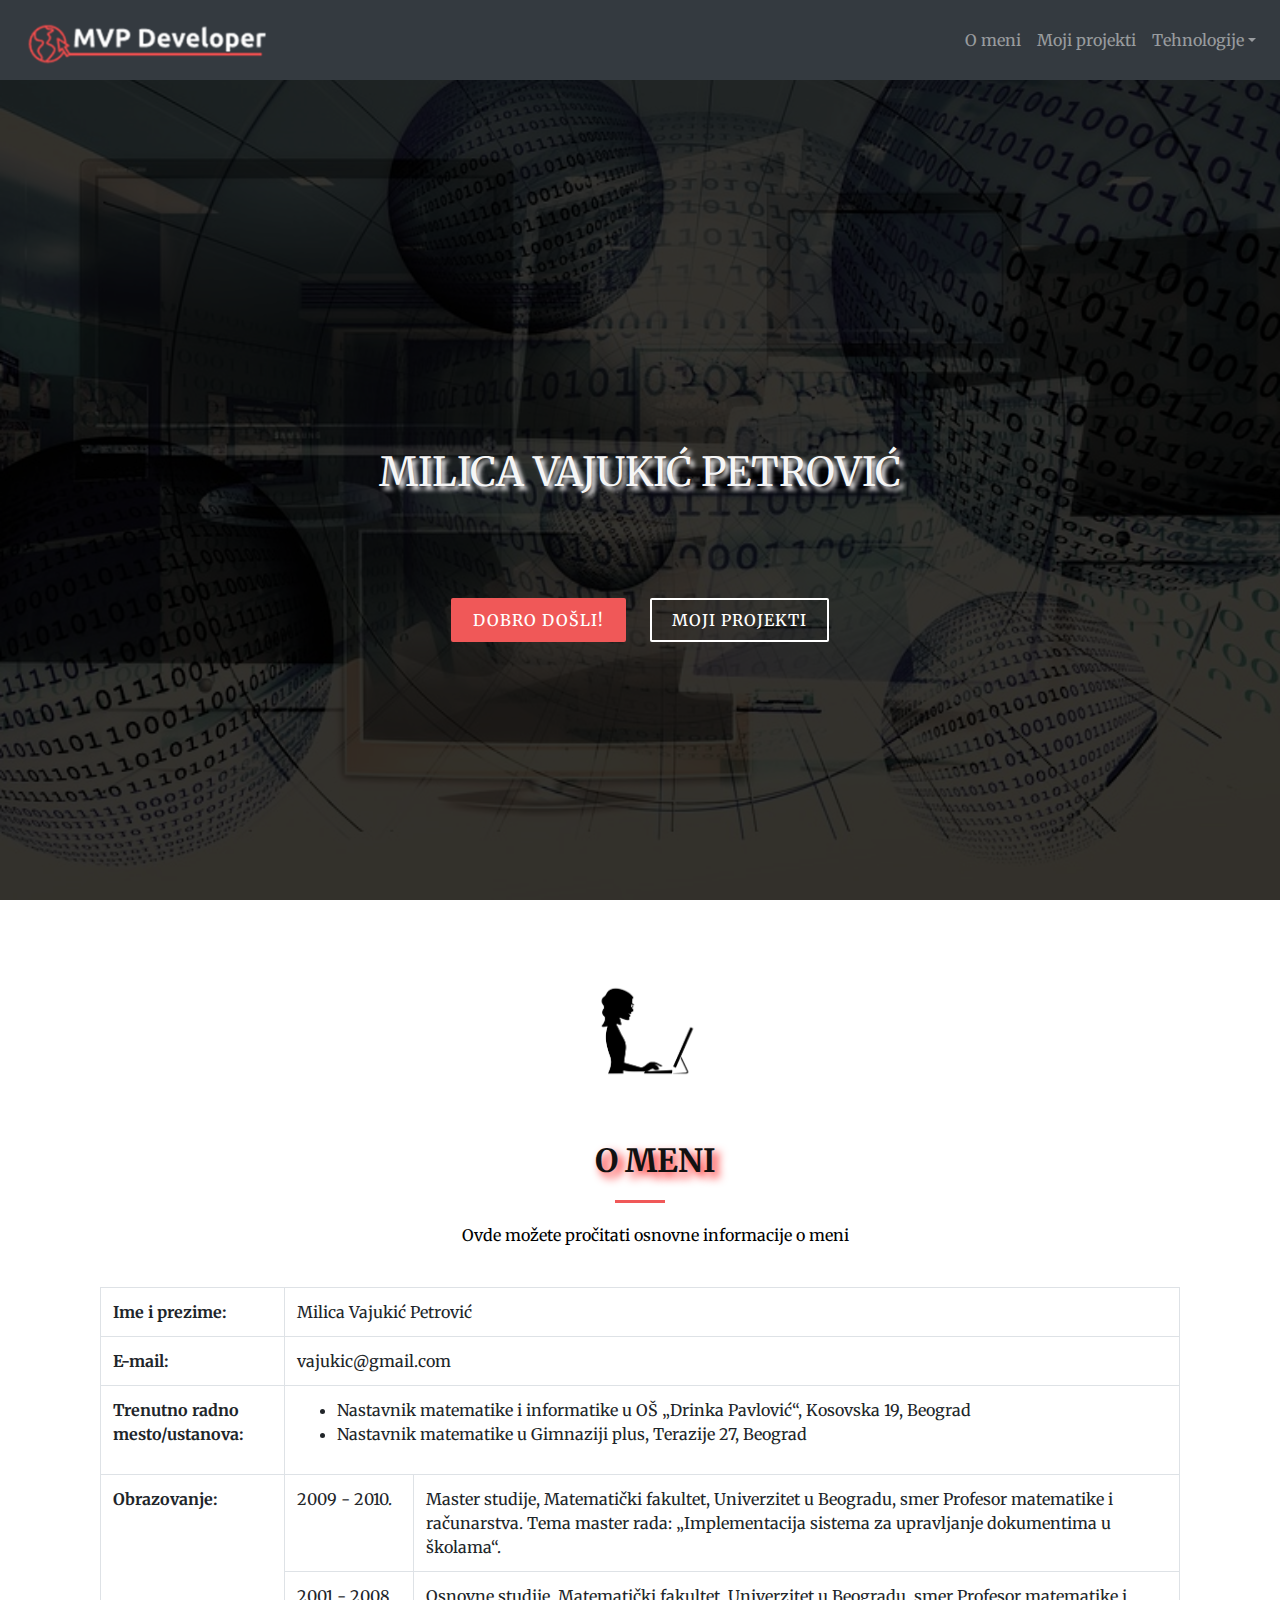
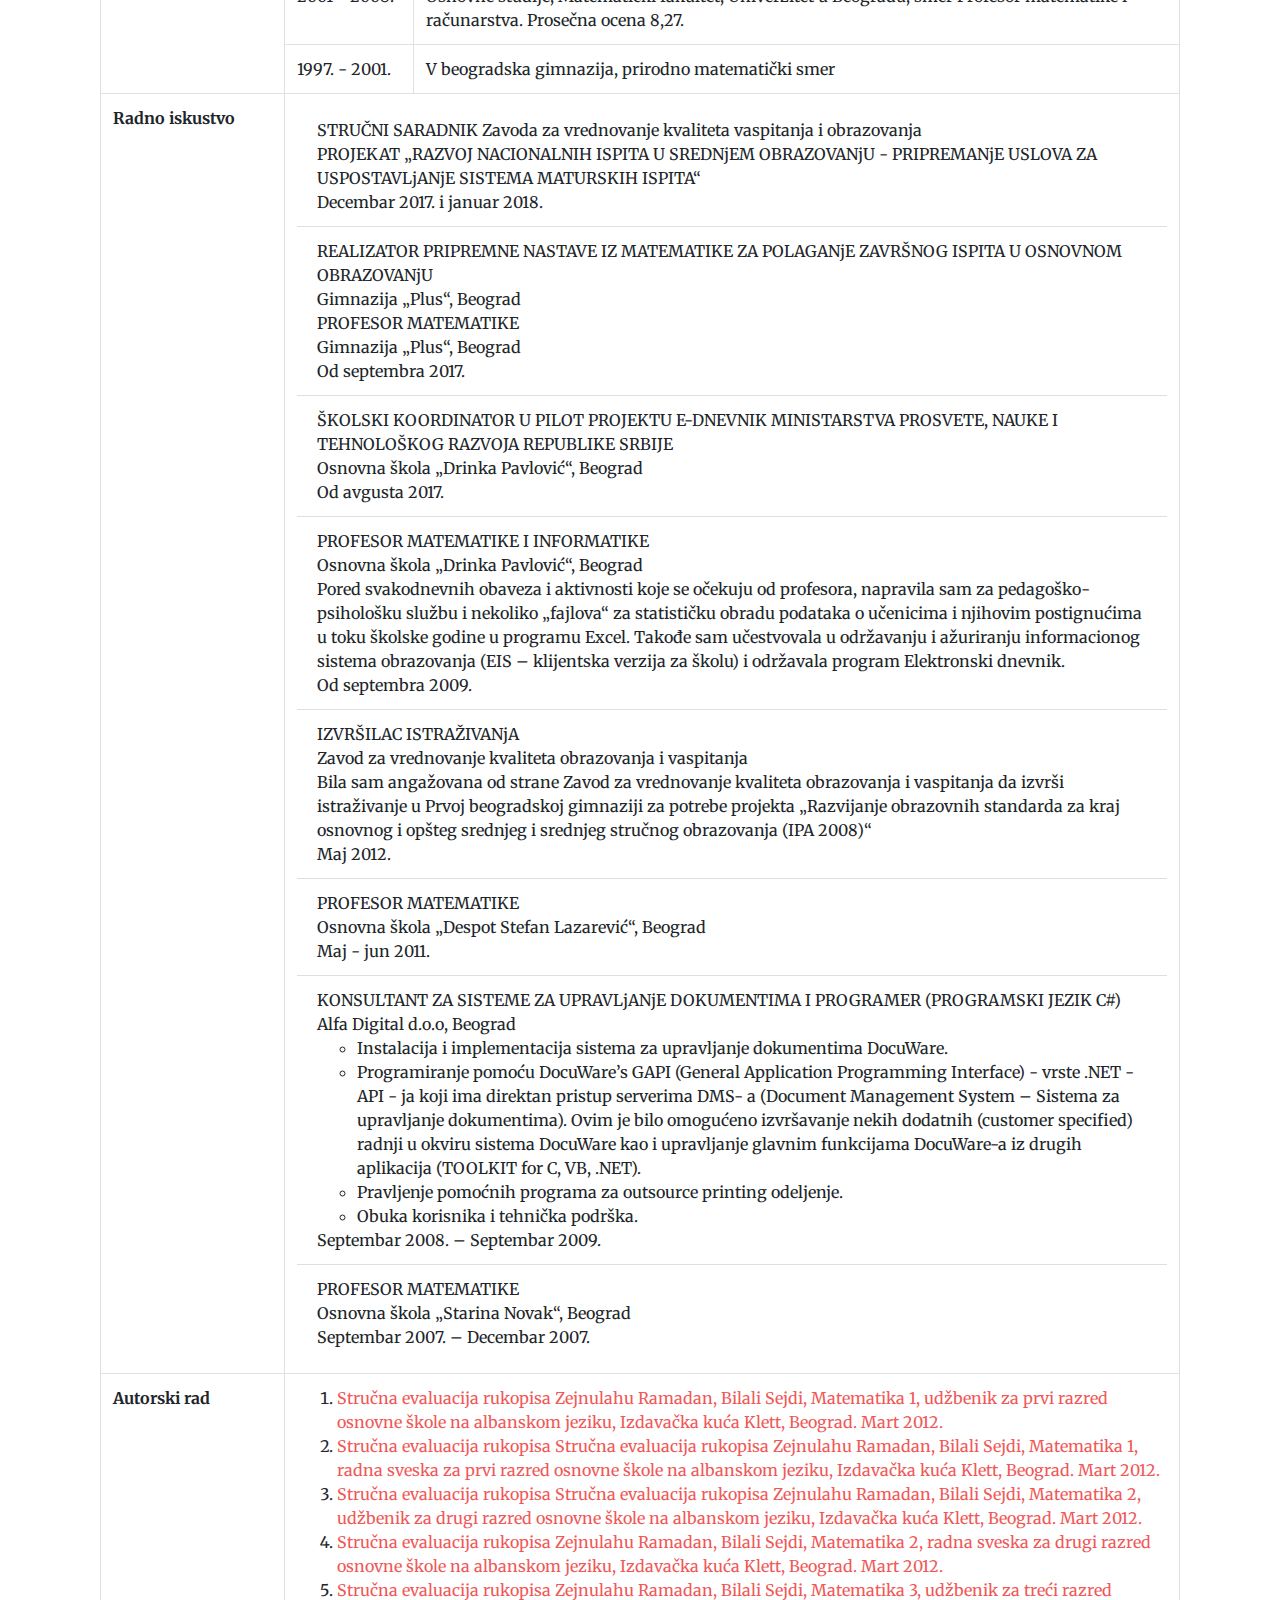
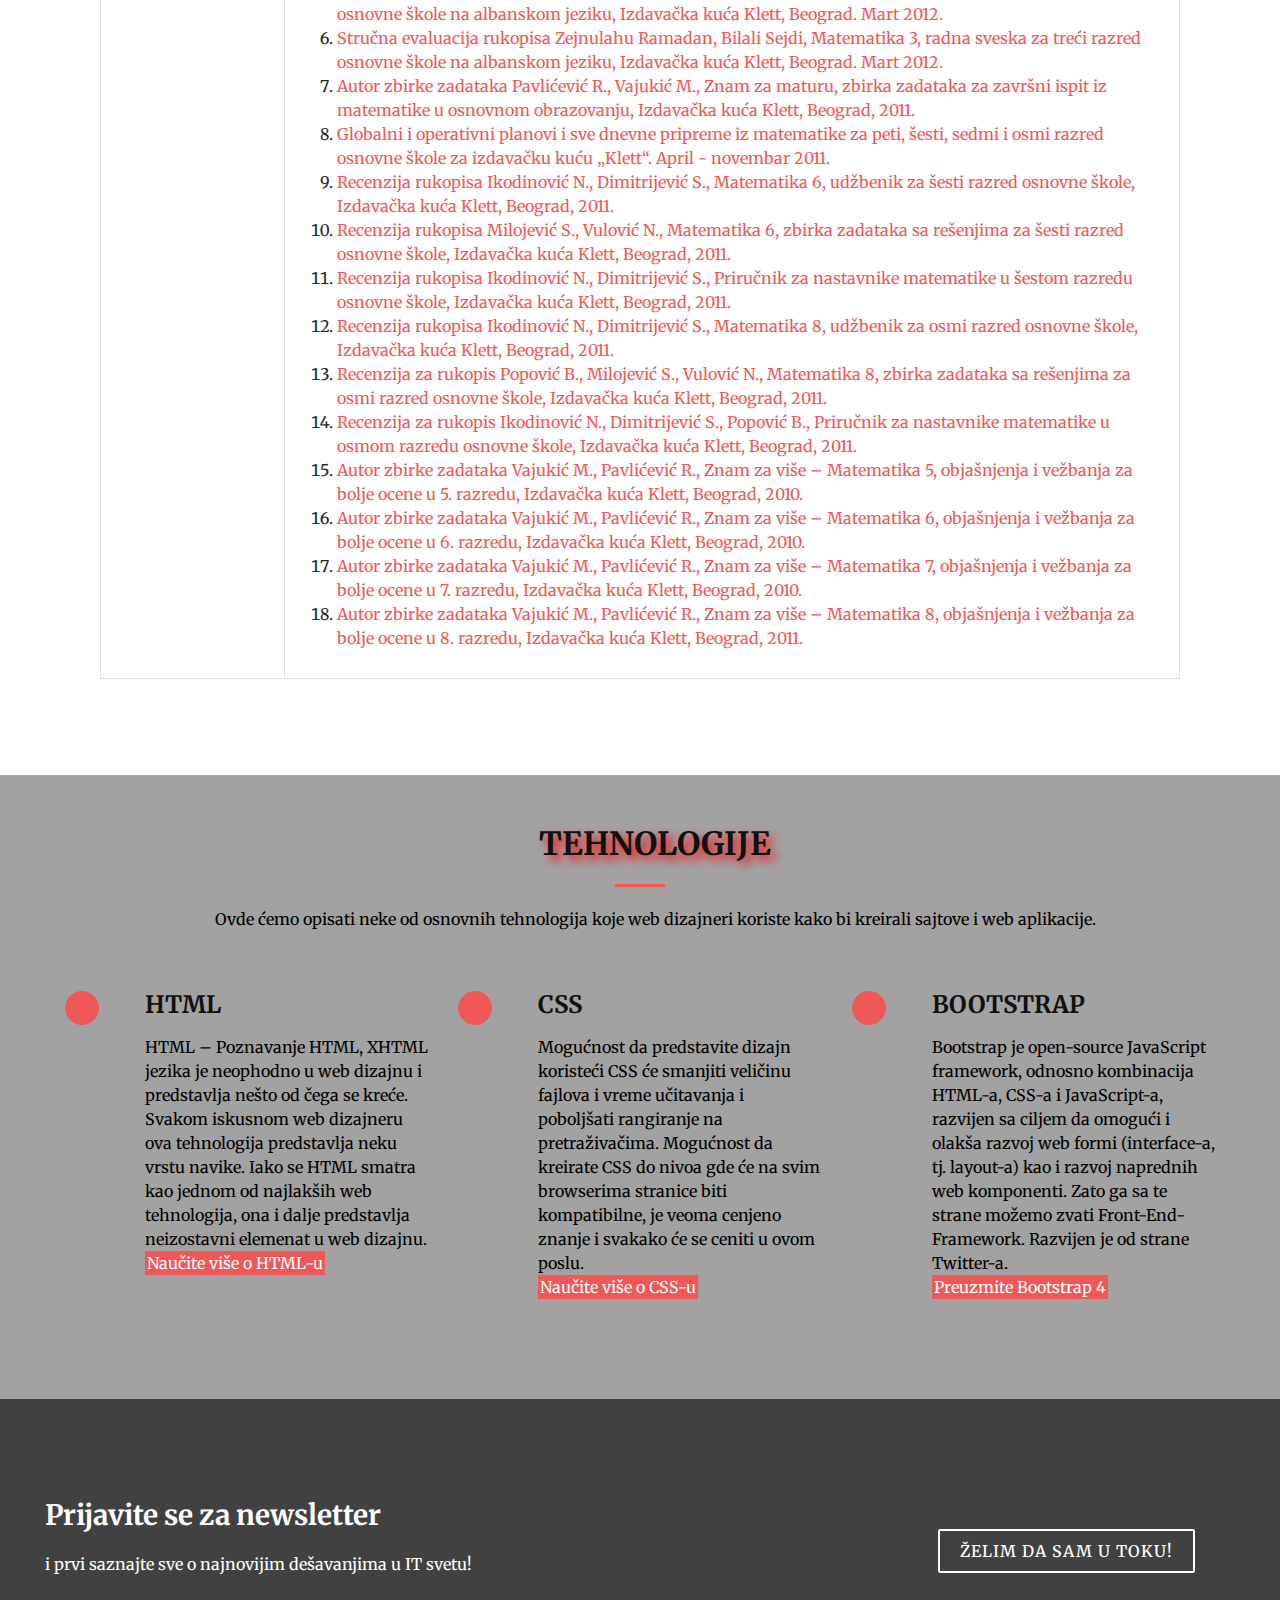
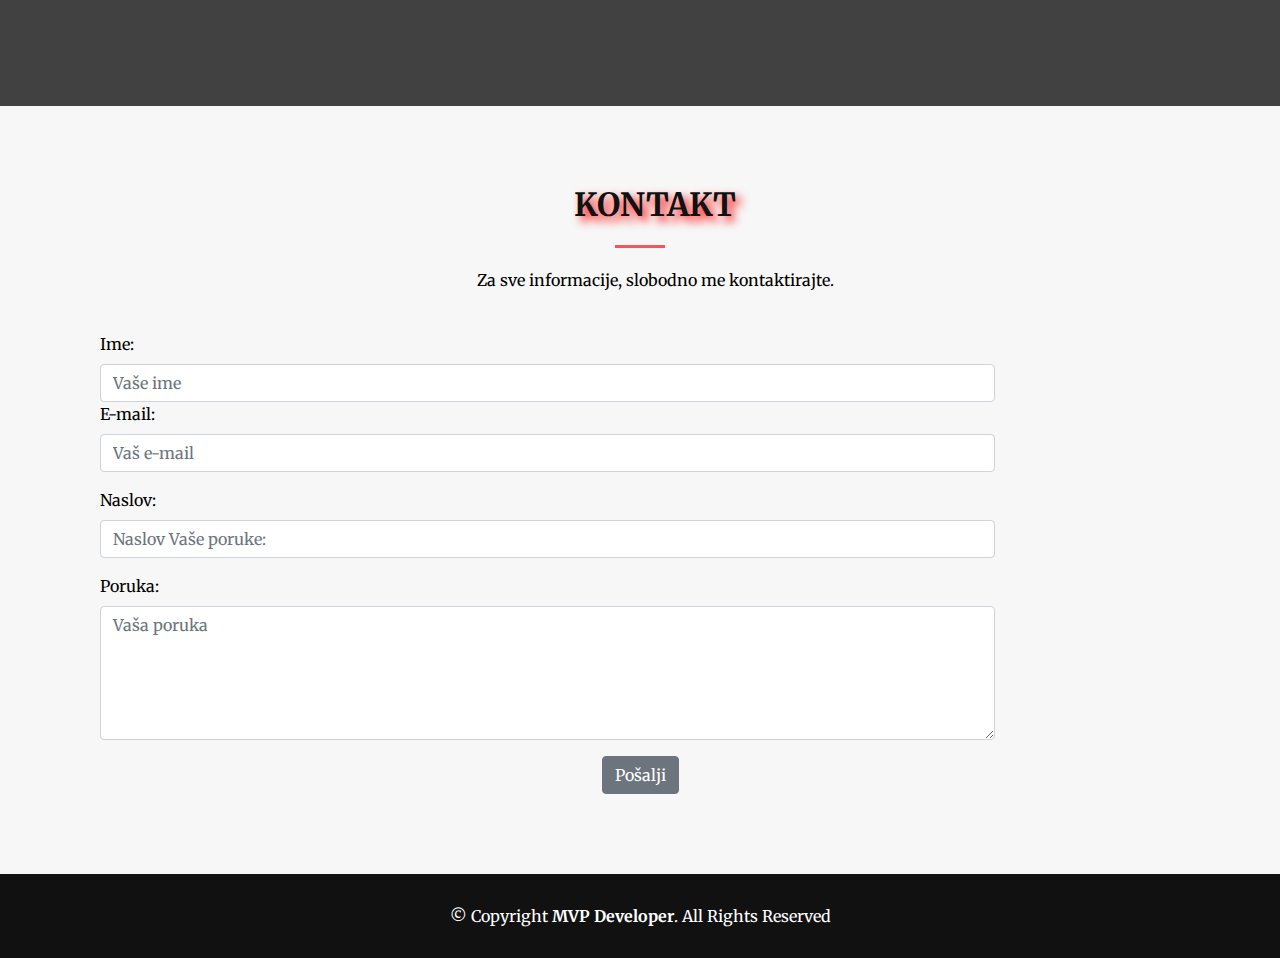
==== commit b07b2346: "Druga verzija: nova forma za newsletter, nova stranica za projekte, uklonjena desna siva praznina" ====
--- a/index.html
+++ b/index.html
@@ -48,15 +48,15 @@
           <a class="nav-link" href="#oMeni">O meni</a>
         </li>
         <li class="nav-item">
-          <a class="nav-link" href="#portfolio">Moji projekti</a>
+          <a class="nav-link" href="projekti.html">Moji projekti</a>
         </li>
 
         <li class="nav-item dropdown">
           <a class="nav-link dropdown-toggle" href="#" id="navbardrop" data-toggle="dropdown">Tehnologije</a>
           <div class="dropdown-menu">
-            <a class="dropdown-item" href="#services">HTML</a>
-            <a class="dropdown-item" href="#services">CSS</a>
-            <a class="dropdown-item" href="#services">Boostrap</a>
+            <a class="dropdown-item" href="#tehn">HTML</a>
+            <a class="dropdown-item" href="#tehn">CSS</a>
+            <a class="dropdown-item" href="#tehn">Boostrap</a>
           </div>
         </li>
       </ul>
@@ -72,7 +72,7 @@
       <br>
       <div class="actions">
         <a href="#oMeni" class="dugme1">Dobro došli!</a>
-        <a href="#portfolio" class="dugme2">Moji projekti</a>
+        <a href="projekti.html" class="dugme2">Moji projekti</a>
       </div>
     </div>
     </div>
@@ -86,15 +86,15 @@
 
   <section id="oMeni">
     <div class="container">
-      <div class="row">
+      <div class="row mx-auto">
         <div class="col-md-12">
           <div class="infoMVP">
             <img class=" pic mx-auto d-block" src="img/mvp.png" alt="">
             <div class="social">
-              <a href="https://twitter.com"><i class="fab fa-twitter"></i></a>
+              <a href="https://www.instagram.com"><i class="fab fa-instagram"></i></a>
               <a href="https://www.facebook.com"><i class="fab fa-facebook"></i></a>
               <a href="https://www.linkedin.com"><i class="fab fa-linkedin"></i></a>
-              <a href="https://www.instagram.com"><i class="fab fa-instagram"></i></a>
+              <a href="https://twitter.com"><i class="fab fa-twitter"></i></a>
             </div>
           </div>
 
@@ -102,7 +102,7 @@
           <div class="section-title-divider"></div>
           <p class="section-description">Ovde možete pročitati osnovne informacije o meni</p>
           <div class="table-responsive-sm">
-            <table class="table table-bordered table-hover">
+            <table class="table table-bordered">
               <tr>
                 <th>Ime i prezime:</th>
                 <td colspan="2">Milica Vajukić Petrović</td>
@@ -378,112 +378,22 @@
   </section>
 
   <!--==========================
-  Newseletter Section
+  newsletterseletter Section
   ============================-->
-  <section id="subscribe">
+  <section id="newsletter">
     <div class="row">
       <div class="col-md-8 ml">
-        <h3 class="subscribe-title">Prijavite se za newsletter</h3>
-        <p class="subscribe-text"> i prvi saznajte sve o najnovijim dešavanjima u IT svetu!</p>
-      </div>
-      <div class="col-md-4 subscribe-btn-container">
-        <a class="subscribe-btn" href="newsletter.html">Želim da sam u toku!</a>
+        <h3 class="newsletter-title">Prijavite se za newsletter</h3>
+        <p class="newsletter-text"> i prvi saznajte sve o najnovijim dešavanjima u IT svetu!</p>
+      </div>
+      <div class="col-md-4 newsletter-btn-container">
+        <a class="newsletter-btn" href="newsletter.html">Želim da sam u toku!</a>
       </div>
     </div>
 
   </section>
 
-  <!--=============================
-  Porfolio Section - o projektima
-  ==============================-->
-  <section id="portfolio">
-    <div class="row">
-      <div class="col-md-12">
-        <h3 class="section-title">Moji projekti</h3>
-        <div class="section-title-divider"></div>
-        <p class="section-description">Ovo su projekti na kojima sam do sada radila.</p>
-      </div>
-    </div>
-
-
-    <div class="row">
-      <div class="col-md-3">
-        <a class="portfolio-item" style="background-image: url(img/1.jpeg);" href="">
-          <div class="tekst">
-            <h4>Prvi projekat</h4>
-            <span>Ovo je fenomenalan prvi projekat.</span>
-          </div>
-        </a>
-      </div>
-
-      <div class="col-md-3">
-        <a class="portfolio-item" style="background-image: url(img/2.jpeg);" href="">
-          <div class="tekst">
-            <h4>Drugi projekat</h4>
-            <span>Ovo je briljantan drugi projekat.</span>
-          </div>
-        </a>
-      </div>
-
-      <div class="col-md-3">
-        <a class="portfolio-item" style="background-image: url(img/3.jpeg);" href="">
-          <div class="tekst">
-            <h4>Treći projekat</h4>
-            <span>Ovo je poseban treći projekat.</span>
-          </div>
-        </a>
-      </div>
-
-      <div class="col-md-3">
-        <a class="portfolio-item" style="background-image: url(img/4.jpeg);" href="">
-          <div class="tekst">
-            <h4>Četvrti projekat</h4>
-            <span>Ovo je impresivan četvrti projekat.</span>
-          </div>
-        </a>
-      </div>
-
-      <div class="col-md-3">
-        <a class="portfolio-item" style="background-image: url(img/5.jpeg);" href="">
-          <div class="tekst">
-            <h4>Peti projekat</h4>
-            <span>Ovo je vanserijski peti projekat.</span>
-          </div>
-        </a>
-      </div>
-
-      <div class="col-md-3">
-        <a class="portfolio-item" style="background-image: url(img/6.jpeg);" href="">
-          <div class="tekst">
-            <h4>Šesti projekat</h4>
-            <span>Ovo je odličan šesti projekat</span>
-          </div>
-        </a>
-      </div>
-
-      <div class="col-md-3">
-        <a class="portfolio-item" style="background-image: url(img/7.jpeg);" href="">
-          <div class="tekst">
-            <h4>Sedmi projekat</h4>
-            <span>Ovo je sjajan sedmi projekat</span>
-          </div>
-        </a>
-      </div>
-
-      <div class="col-md-3">
-        <a class="portfolio-item" style="background-image: url(img/8.jpeg);" href="">
-          <div class="tekst">
-            <h4>Osmi projekat</h4>
-            <span>Ovo je poslednji osmi projekat.</span>
-          </div>
-        </a>
-      </div>
-    </div>
-  </section>
-
-
-
-  <!--==========================
+    <!--==========================
   Kontakt Section
   ============================-->
   <section id="contact">
@@ -525,7 +435,15 @@
         </div>
         <div class="text-center"><a href="#infoAlert" class="btn btn-secondary" role="button">Pošalji</a> </div>
       </form>
-    </div>
+
+      <!-- Info alert nisam uspela da ubacim -->
+      <!-- <div id="infoAlert" class="collapse">
+        <div class="alert alert-info alert-dismissible fade show">
+            <button type="button" class="close" data-dismiss="alert">&times;</button>
+            <strong>Uspešno ste poslali poruku!</strong> Javićemo vam se uskoro. 
+        </div>
+    </div> -->
+    
     </div>
     </div>
   </section>
--- a/style.css
+++ b/style.css
@@ -1,386 +1,387 @@
 body {
-    background: rgb(163, 162, 162);
-    color: black;
-    font-family: 'Merriweather', serif;
+  background: rgb(163, 162, 162);
+  color: black;
+  font-family: 'Merriweather', serif;  
+}
+.row {
+  margin: 0px;
+}
+.navbar {
+  min-height: 80px;
+}
+
+a {
+  color: rgb(240, 88, 88);
+  transition: 0.5s;
+}
+
+a:hover, a:active, a:focus {
+  color: #03c5ec;
+  outline: none;
+  text-decoration: none;
+}
+
+p {
+  padding: 0;
+  margin: 0 0 30px 30px;
+}
+
+h1, h2, h3, h4, h5, h6 {
+  font-family: 'Merriweather', serif;
+  font-weight: 400;
+  margin: 0 0 20px 30px;
+  padding: 0;
+}
+
+h1 {
+  text-shadow: 4px 4px 4px rgb(243, 240, 240);
+  color: #f6f6f6;
+  text-align: center;
+  text-transform: uppercase;
+  animation: bounceIn 2s alternate infinite ease-in-out;
+  margin-top: 200px;
+}
+
+@keyframes bounceIn {
+  0%, 100% {
+    transform: scale(0.1);
+    transform: scale(0.1);
+    opacity: 0;
   }
-  
-  a {
-    color:rgb(240, 88, 88);
-    transition: 0.5s;
+  33% {
+    transform: scale(1.2);
+    transform: scale(1.2);
+    opacity: 1;
   }
-  
-  a:hover, a:active, a:focus {
-    color: #03c5ec;
-    outline: none;
-    text-decoration: none;
+  66% {
+    transform: scale(0.8);
+    transform: scale(0.8);
   }
-  
-  p {
-    padding: 0;
-    margin: 0 0 30px 30px;
-  }
-  
-  h1, h2, h3, h4, h5, h6 {
-    font-family: 'Merriweather', serif;
-    font-weight: 400;
-    margin: 0 0 20px 30px;
-    padding: 0;
-  }
-  
-  h1 {    
-      text-shadow: 4px 4px 4px rgb(243, 240, 240);  
-      color: #f6f6f6;  
-      text-align: center;
-      text-transform: uppercase;
-      animation: bounceIn 2s alternate infinite ease-in-out;      
-      margin-top: 200px;
-    }
-    
-    @keyframes bounceIn{
-      0%, 100% { 
-        transform: scale(0.1); 
-        transform: scale(0.1);
-        opacity: 0;
-      } 
-    
-      33% { 
-        transform: scale(1.2); 
-        transform: scale(1.2);
-        opacity: 1;
-      } 
-             
-      66% { 
-        transform: scale(0.8); 
-        transform: scale(0.8);        
-      }
-    }
-    
-    
-    
-  #omotac {
-    display: table;
-    width: 100%;
-    height: 100vh; /* 100% visine pregledača */
-    background: url(img/monitor-862116_960_720.jpg) top center;
-    background-size: cover;
-  }
-        
-  #omotac .omotac-container {    
-    /* zatamljena pozadina */
-    background: rgba(0, 0, 0, 0.8);
-    display: table-cell;
-    margin: 0;
-    padding: 0;
-    text-align: center;
-    vertical-align: middle;
-  }
-  
-  #omotac .h1 {
-    margin: 30px 0 10px 0;
-    font-weight: 700;
-    line-height: 48px;
-    text-transform: uppercase;
-    color: white;
-  }
-    
-  #omotac h2 {
-    color: #999;
-    margin-bottom: 50px;
-  }
-    
-  #omotac .actions a {
-    font-family: 'Merriweather', serif;
-    text-transform: uppercase;
-    font-weight: 500;
-    font-size: 16px;
-    letter-spacing: 1px;
-    display: inline-block;
-    padding: 8px 20px;
-    border-radius: 2px;   
-    margin: 10px;
-  }
-  
-  #omotac .dugme1 {
-    background: rgb(240, 88, 88);
-    border: 2px solid rgb(240, 88, 88);
-    color: white;
-  }
-  
-  #omotac .dugme1:hover {
-    background: none;
-    border: 2px solid white;
-    color: white;
-  }
-  
-  #omotac .dugme2 {
-    border: 2px solid white;
-    color: white;
-  }
-  
-  #omotac .dugme2:hover {
-    background:rgb(240, 88, 88);
-    border: 2px solid rgb(240, 88, 88);
-  }
-      
-
-    .section-title {
-    font-size: 32px;
-    color: #111;
-    text-transform: uppercase;
-    text-align: center;
-    font-weight: 700;
-  }
-
-  .section-description {
-    text-align: center;
-    margin-bottom: 40px;
-  }
-   .section-title-divider {
-    width: 50px;
-    height: 3px;
-    background:rgb(240, 88, 88);
-    margin: 0 auto;
-    margin-bottom: 20px;
-  }
-    
-  #oMeni {
-    background: white;
-    padding: 80px 0;
-  }
-    
-  
-   #tehn {   
-    padding: 80px 0 60px 0;
-  }
-
-  #tehn .dugme1 {
-    background: rgb(240, 88, 88);
-    border: 2px solid rgb(240, 88, 88);
-    color: white;
-  }
-  
-  #tehn .dugme1:hover {
-    background: none;
-    border: 2px solid rgb(98,98,98);
-    color: rgb(98,98,98);
-  }
-  
-  #tehn .service-item {
-    margin-bottom: 20px;
-    margin-top: 20px;
-  }
-  
-  #tehn .service-icon {
-    float: left;
-    background:rgb(240, 88, 88);
-    padding: 16px;
-    border-radius: 50%;
-    transition: 0.5s;
-    border: 1px solid rgb(240, 88, 88);
-  }
-  
-  #tehn .service-icon i {
-    color: white;
-    font-size: 24px;
-  }
-  
-  #tehn .service-item:hover .service-icon {
-    background: white;
-  }
-  
-  #tehn .service-item:hover .service-icon i {
-    color:rgb(240, 88, 88);
-  }
-  
-  #tehn .service-title {
-    margin-left: 80px;
-    font-weight: 700;
-    margin-bottom: 15px;
-    text-transform: uppercase;
-  }
-  
-  #tehn .service-title a {
-    color: #111;
-  }
-  
-  #tehn .service-description {
-    margin-left: 80px;
-    line-height: 24px;
-  }
-  
-
-  /* Subscribe Section
+}
+
+#omotac {
+  display: table;
+  width: 100%;
+  height: 100vh;
+  /* 100% visine pregledača */
+  background: url(img/monitor-862116_960_720.jpg) top center;
+  background-size: cover;
+}
+
+#omotac .omotac-container {
+  /* zatamljena pozadina */
+  background: rgba(0, 0, 0, 0.8);
+  display: table-cell;
+  margin: 0;
+  padding: 0;
+  text-align: center;
+  vertical-align: middle;
+}
+
+#omotac .h1 {
+  margin: 30px 0 10px 0;
+  font-weight: 700;
+  line-height: 48px;
+  text-transform: uppercase;
+  color: white;
+}
+
+#omotac h2 {
+  color: #999;
+  margin-bottom: 50px;
+}
+
+#omotac .actions a {
+  font-family: 'Merriweather', serif;
+  text-transform: uppercase;
+  font-weight: 500;
+  font-size: 16px;
+  letter-spacing: 1px;
+  display: inline-block;
+  padding: 8px 20px;
+  border-radius: 2px;
+  margin: 10px;
+}
+
+#omotac .dugme1 {
+  background: rgb(240, 88, 88);
+  border: 2px solid rgb(240, 88, 88);
+  color: white;
+}
+
+#omotac .dugme1:hover {
+  background: none;
+  border: 2px solid white;
+  color: white;
+}
+
+#omotac .dugme2 {
+  border: 2px solid white;
+  color: white;
+}
+
+#omotac .dugme2:hover {
+  background: rgb(240, 88, 88);
+  border: 2px solid rgb(240, 88, 88);
+}
+
+.section-title {
+  font-size: 32px;
+  color: #111;
+  text-transform: uppercase;
+  text-align: center;
+  font-weight: 700;
+}
+
+.section-description {
+  text-align: center;
+  margin-bottom: 40px;
+}
+
+h2.section-title{
+  color: white;
+}
+.section-title-divider {
+  width: 50px;
+  height: 3px;
+  background: rgb(240, 88, 88);
+  margin: 0 auto;
+  margin-bottom: 20px;
+}
+
+#oMeni {
+  background: white;
+  padding: 80px 0;
+}
+
+#tehn {
+  padding: 50px 50px 50px 50px;
+}
+
+#tehn .dugme1 {
+  background: rgb(240, 88, 88);
+  border: 2px solid rgb(240, 88, 88);
+  color: white;
+}
+
+#tehn .dugme1:hover {
+  background: none;
+  border: 2px solid rgb(98, 98, 98);
+  color: rgb(98, 98, 98);
+}
+
+#tehn .service-item {
+  margin-bottom: 20px;
+  margin-top: 20px;
+}
+
+#tehn .service-icon {
+  float: left;
+  background: rgb(240, 88, 88);
+  padding: 16px;
+  border-radius: 50%;
+  transition: 0.5s;
+  border: 1px solid rgb(240, 88, 88);
+}
+
+#tehn .service-icon i {
+  color: white;
+  font-size: 24px;
+}
+
+#tehn .service-item:hover .service-icon {
+  background: white;
+}
+
+#tehn .service-item:hover .service-icon i {
+  color: rgb(240, 88, 88);
+}
+
+#tehn .service-title {
+  margin-left: 80px;
+  font-weight: 700;
+  margin-bottom: 15px;
+  text-transform: uppercase;
+}
+
+#tehn .service-title a {
+  color: #111;
+}
+
+#tehn .service-description {
+  margin-left: 80px;
+  line-height: 24px;
+}
+
+/* newsletter Section
   --------------------------------*/
-  #subscribe {
-    background: linear-gradient(rgba(0, 0, 0, 0.6), rgba(0, 0, 0, 0.6)), url(../img/subscribe-bg.jpg) fixed center center;
-    background-size: cover;
-    padding: 80px 0;
-  }
-  
-  #subscribe .subscribe-title {
-    color: white;
-    font-size: 28px;
-    font-weight: 700;
-  }
-  
-  #subscribe .subscribe-text {
-    color: white;
-  }
-  
-  #subscribe .subscribe-btn-container {
-    text-align: center;
-    padding-top: 20px;
-  }
-  
-  #subscribe .subscribe-btn {
-    font-family: 'Merriweather', serif;
-    text-transform: uppercase;
-    font-weight: 500;
-    font-size: 16px;
-    letter-spacing: 1px;
-    display: inline-block;
-    padding: 8px 20px;
-    border-radius: 2px;
-    transition: 0.5s;
-    margin: 10px;
-    border: 2px solid white;
-    color: white;
-  }
-  
-  #subscribe .subscribe-btn:hover {
-    background:rgb(240, 88, 88);
-    border: 2px solidrgb(240, 88, 88);
-  }
-  
-  /* Portfolio Section
-  --------------------------------*/
-  #portfolio {
-    background: white;
-    padding: 80px 0;
-  }
-  
-  #portfolio .portfolio-item {
-    background-position: center center;
-    background-size: cover;
-    background-repeat: no-repeat;
-    position: relative;
-    height: 260px;
-    width: 100%;
-    display: table;
-    overflow: hidden;
-    margin-bottom: 30px;
-    margin-left: 30px;
-    
-  }
-  
-  #portfolio .portfolio-item .tekst {
-    height: 260px;
-    background: white;
-    display: table-cell;
-    vertical-align: middle;
-    opacity: 0;
-    transition: 0.5s;
-    text-align: center;
-  }
-  
-  #portfolio .portfolio-item .tekst h4 {
-    font-size: 16px;
-    transition: transform 0.3s, opacity 0.3s;
-    transform: translate3d(-10px, -20px, 0);
-    font-weight: 700;
-    color: #333333;
-  }
-  
-  #portfolio .portfolio-item .tekst span {
-    display: block;
-    color: #666666;
-    font-size: 13px;
-    transition: transform 0.3s, opacity 0.3s;
-    transform: translate3d(10px, 20px, 0);
-  }
-  
-  #portfolio .portfolio-item:hover .tekst {
-    opacity: 0.8;
-  }
-  
-  #portfolio .portfolio-item:hover .tekst h4 {
-    transform: translate3d(0, 0, 0);
-  }
-  
-  #portfolio .portfolio-item:hover .tekst span {
-    transform: translate3d(0, 0, 0);
-  }
-   
-  .infoMVP {
-    text-align: center;
-    display: flex-grow;
-    margin-bottom: 20px;
-  }
-  
-  .infoMVP .pic {
-    margin-bottom: 15px;
-    overflow: hidden;
-    height: 100px;    
-  }
-  
-  #oMeni .infoMVP .pic img {
-    max-width: 70%;
-  }
-  
-  #oMeni .infoMVP h4 {
-    font-weight: 700;
-    margin-bottom: 2px;
-  }
-  
-  #oMeni .infoMVP .social {
-    margin-top: 15px;
-  }
-  
-  #oMeni .infoMVP .social a {
-    color: #b3b3b3;
-  }
-  
-  #oMeni .infoMVP .social a:hover {
-    color:rgb(240, 88, 88);
-  }
-  
-  #oMeni .infoMVP .social i {
-    font-size: 18px;
-    margin: 0 2px;
-  }
-  
-  
-  #contact {
-    background: #f7f7f7;
-    padding: 80px 0;
-  }
-  
-  #contact .info {
-    color: #333333;
-  }
-   
-  #footer {
-    background: #111;
-    padding: 30px 0;
-    color: white;
-  }
-  
-  #footer .copyright {
-    text-align: center;
-  }
-  
-    
-  #n {
-    color: white;
-    font-style: initial;
-    background: linear-gradient(to left, rgba(236, 231, 231, 0), rgb(121, 116, 116));
-  
-  }
-
-  #newsLetter img{
-    float: right;
-    border-width:5px;  
-    border-style:ridge;
-
-
-  }+
+#newsletter { 
+  /* fixed center - Fiksiram sliku da bude vezana za viewport (okvir prozora) i ostaje uvek na istom mestu nezavisno od toga da li se stranica skroluje. */
+  background: linear-gradient(rgba(0, 0, 0, 0.6), rgba(0, 0, 0, 0.6)), url("img/newsletterbg.jpg") fixed center center;
+  background-size: cover;
+  padding: 100px 0;
+}
+
+#newsletter .newsletter-title {
+  color: white;
+  font-size: 28px;
+  font-weight: 700;
+}
+
+#newsletter .newsletter-text {
+  color: white;
+}
+
+#newsletter .newsletter-btn-container {
+  text-align: center;
+  padding-top: 20px;
+}
+
+#newsletter .newsletter-btn {
+  font-family: 'Merriweather', serif;
+  text-transform: uppercase;
+  font-weight: 500;
+  font-size: 16px;
+  letter-spacing: 1px;
+  display: inline-block;
+  padding: 8px 20px;
+  border-radius: 2px;
+  transition: 0.5s;
+  margin: 10px;
+  border: 2px solid white;
+  color: white;
+}
+
+#newsletter .newsletter-btn:hover {
+  background: rgb(240, 88, 88);
+  border: 2px solidrgb(240, 88, 88);
+}
+
+
+/* --------Projekti-----------*/
+
+#portfolio {
+  background: rgb(rgb(167, 162, 162));
+  padding: 50px 50px;
+  float: left;
+}
+
+#portfolio .portfolio-item {
+  background-position: center center;
+  background-size: cover;
+  background-repeat: no-repeat;  
+  position: relative;
+  height: 250px;
+  width: 100%;
+  display: table;
+  margin-bottom: 30px;
+  margin-left: 30px;
+}
+
+#portfolio .portfolio-item .tekst {
+  height: 260px;
+  background: white;
+  display: table-cell;
+  vertical-align: middle;
+  opacity: 0;
+  transition: 0.5s;
+  text-align: center;
+}
+
+h3.section-title {
+  text-shadow: 5px 5px 10px red;
+}
+
+#portfolio .portfolio-item .tekst h4 {
+  font-size: 16px;
+  transition: transform 0.3s, opacity 0.3s;
+  transform: translate3d(-10px, -20px, 0);
+  font-weight: 700;
+  color: #333333;
+}
+
+#portfolio .portfolio-item .tekst span {
+  display: block;
+  color: #666666;
+  font-size: 13px;
+  transition: transform 0.3s, opacity 0.3s;
+  transform: translate3d(10px, 20px, 0);
+}
+
+#portfolio .portfolio-item:hover .tekst {
+  opacity: 0.8;
+}
+
+#portfolio .portfolio-item:hover .tekst h4 {
+  transform: translate3d(0, 0, 0);
+}
+
+#portfolio .portfolio-item:hover .tekst span {
+  transform: translate3d(0, 0, 0);
+}
+
+.infoMVP {
+  text-align: center;
+  display: flex-grow;
+  margin-bottom: 20px;
+}
+
+.infoMVP .pic {
+  margin-bottom: 15px;
+  overflow: hidden;
+  height: 100px;
+}
+
+#oMeni .infoMVP .pic img {
+  max-width: 70%;
+}
+
+#oMeni .infoMVP h4 {
+  font-weight: 700;
+  margin-bottom: 2px;
+}
+
+#oMeni .infoMVP .social {
+  margin-top: 15px;
+}
+
+#oMeni .infoMVP .social a {
+  color: #b3b3b3;
+}
+
+#oMeni .infoMVP .social a:hover {
+  color: rgb(240, 88, 88);
+}
+
+#oMeni .infoMVP .social i {
+  font-size: 18px;
+  margin: 0 2px;
+}
+
+#contact {
+  background: #f7f7f7;
+  padding: 80px 0;
+}
+
+#contact .info {
+  color: #333333;
+}
+
+#footer {
+  background: #111;
+  padding: 30px 0;
+  color: white;
+}
+
+#footer .copyright {
+  text-align: center;
+}
+
+#n {
+  color: white;
+  font-style: initial;
+  background-repeat: no repeat;
+  background-position: right-bottom;
+  background: linear-gradient(to left, rgba(236, 231, 231, 0), rgb(121, 116, 116));
+}
